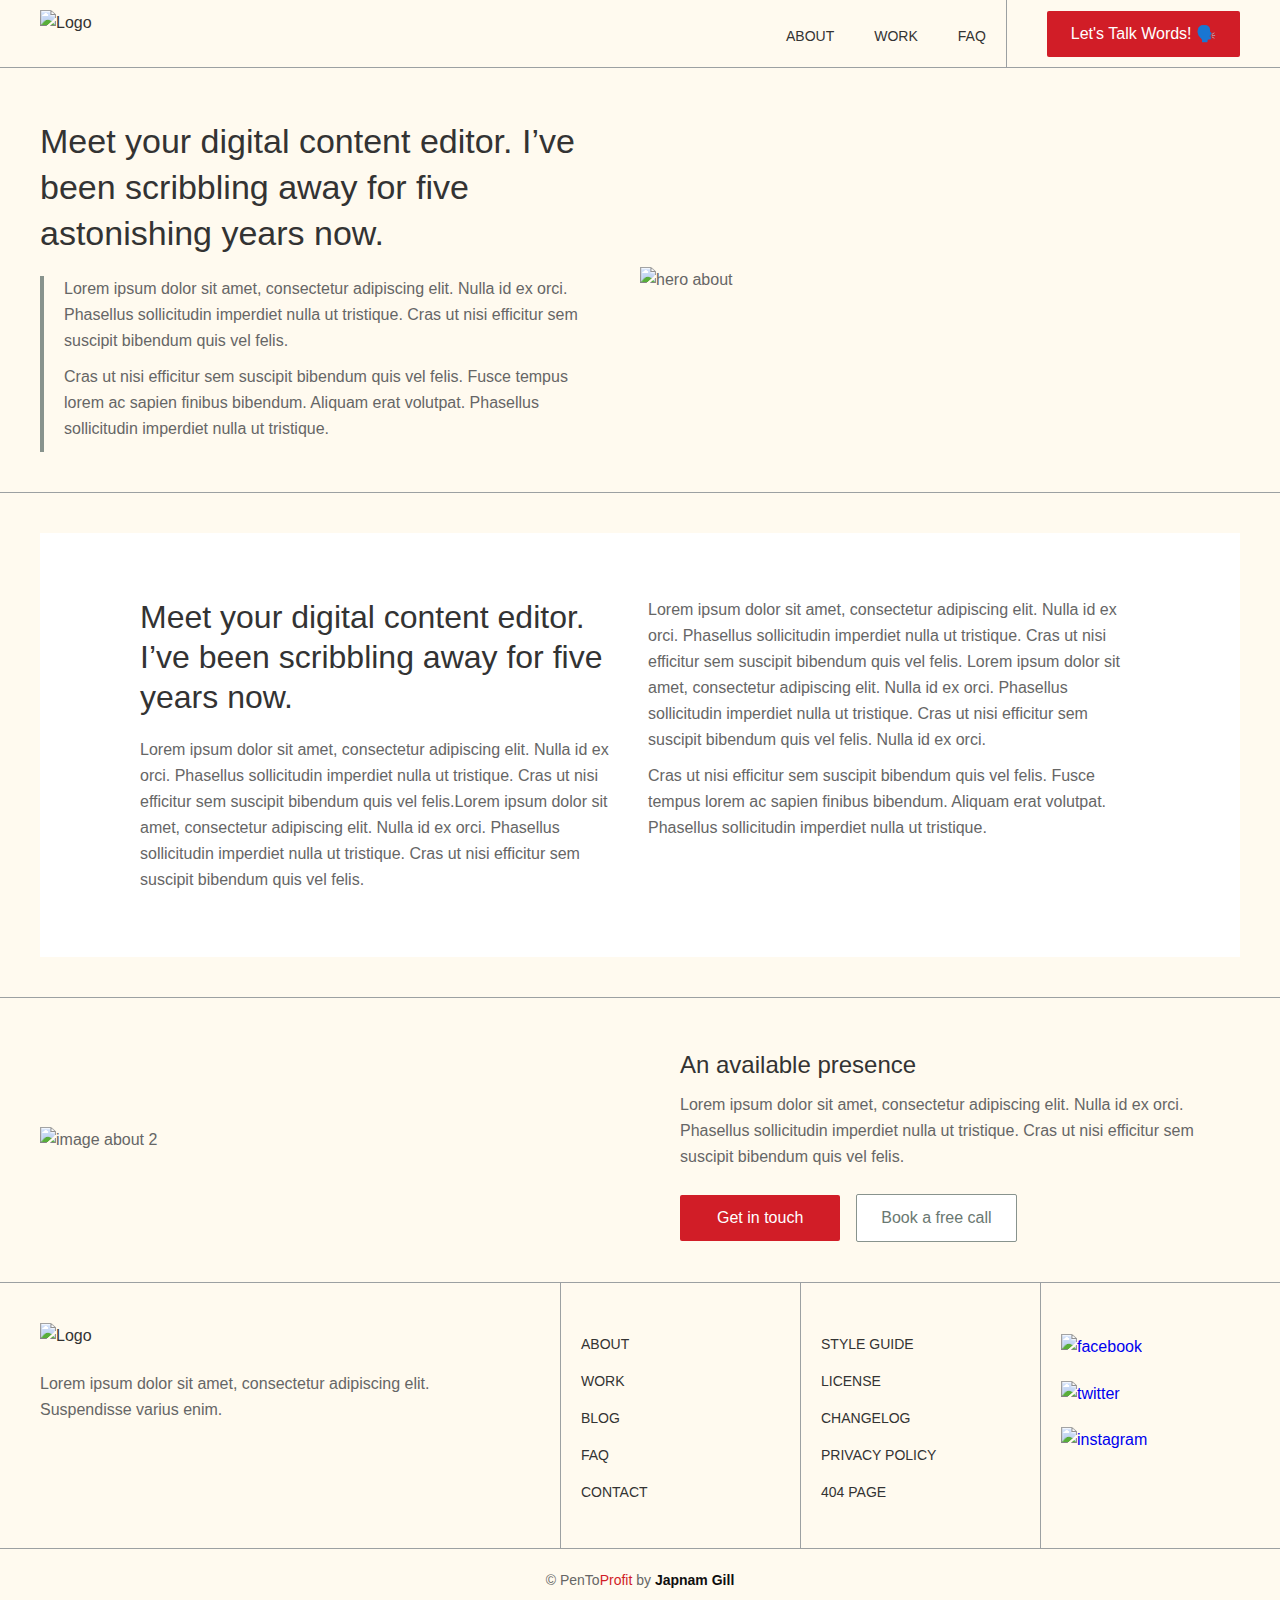
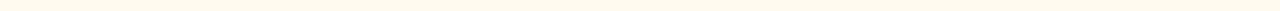
==== pages/about.html @ 0784ed6b "cta" ====
<!DOCTYPE html>
<!-- This site was created in Webflow. https://www.webflow.com -->
<!-- Last Published: Sat Oct 22 2022 12:47:03 GMT+0000 (Coordinated Universal Time) -->
<html data-wf-domain="copyneat.webflow.io" data-wf-page="61f6b0c04c13234adce31ccb" data-wf-site="61f105b7d06b2cb63b390e01">

<head>
    <meta charset="utf-8" />
    <title>🖊️About</title>
    <meta content="About" property="og:title" />
    <meta content="About" property="twitter:title" />
    <meta content="width=device-width, initial-scale=1" name="viewport" />
    <meta content="Webflow" name="generator" />
    <link href="/assets/cssjs/css/style.css"  rel="stylesheet" type="text/css" />
    <script src="https://ajax.googleapis.com/ajax/libs/webfont/1.6.26/webfont.js" type="text/javascript"></script>
    <script type="text/javascript">
        WebFont.load({
            google: {
                families: ["Libre Baskerville:regular,700", "Space Mono:regular", "Nunito Sans:regular,600,700"]
            }
        });
    </script>
    <!--[if lt IE 9]><script src="https://cdnjs.cloudflare.com/ajax/libs/html5shiv/3.7.3/html5shiv.min.js" type="text/javascript"></script><![endif]-->
    <script type="text/javascript">
        ! function(o, c) {
            var n = c.documentElement,
                t = " w-mod-";
            n.className += t + "js", ("ontouchstart" in o || o.DocumentTouch && c instanceof DocumentTouch) && (n.className += t + "touch")
        }(window, document);
    </script>
    <link href="https://assets.website-files.com/61f105b7d06b2cb63b390e01/61fffc5712e2f87d961be3e1_favicon-32x32.svg" rel="shortcut icon" type="image/x-icon" />
    <link href="https://assets.website-files.com/61f105b7d06b2cb63b390e01/61fffc5b6f0dd4327679f54b_webclip-256x256.svg" rel="apple-touch-icon" />
</head>

<body>
    <div data-w-id="915dda05-bf85-3ad6-b8d3-3dc14e4e6b51" data-animation="default" data-collapse="medium" data-duration="400" data-easing="ease" data-easing2="ease" role="banner" class="navigation w-nav">
        <div class="navbar-container"><a href="../index.html" aria-current="page" class="brand w-nav-brand w--current"><img src="https://assets.website-files.com/61f105b7d06b2cb63b390e01/61f6b78303fa1518d9d7db63_Logo.svg" loading="lazy" alt="Logo" class="logo"/></a>
            <nav role="navigation" class="nav-menu w-nav-menu">
                <a href="./about.html" class="link-button w-inline-block">
                    <div class="nav-link bottom-margin">about</div>
                    <div class="underline"></div>
                </a>
                <a href="./work.html" class="link-button w-inline-block">
                    <div class="nav-link bottom-margin">work</div>
                    <div class="underline"></div>
                </a>
                <!-- <a href="/blog" class="link-button w-inline-block">
                    <div class="nav-link bottom-margin">blog</div>
                    <div class="underline"></div>
                </a> -->
                <a href="./faq.html" class="link-button w-inline-block">
                    <div class="nav-link bottom-margin">faq</div>
                    <div class="underline"></div>
                </a>
                <div class="vertical-line"></div><a href="./contact.html" class="primary-button left-margin w-button">Let's Talk Words! 🗣️</a></nav>
            <div class="menu-button w-nav-button">
                <div class="burger-icon">
                    <div class="top-burger-line"></div>
                    <div class="middle-burger-line"></div>
                    <div class="bottom-burger-line"></div>
                </div>
            </div>
        </div>
    </div>
    <div class="section small wf-section">
        <div class="container">
            <div class="horizontal-container">
                <div class="small-container">
                    <h2 class="h2 bottom-margin">Meet your digital content editor. I’ve been scribbling away for five astonishing years now.</h2>
                    <div class="subtitle-container">
                        <p>Lorem ipsum dolor sit amet, consectetur adipiscing elit. Nulla id ex orci. Phasellus sollicitudin imperdiet nulla ut tristique. Cras ut nisi efficitur sem suscipit bibendum quis vel felis.<br/></p>
                        <p>Cras ut nisi efficitur sem suscipit bibendum quis vel felis. Fusce tempus lorem ac sapien finibus bibendum. Aliquam erat volutpat. Phasellus sollicitudin imperdiet nulla ut tristique.</p>
                    </div>
                </div>
                <div class="image-container left-margin"><img src="https://assets.website-files.com/61f105b7d06b2cb63b390e01/61fea21274017edb3718b2eb_about-pic1.jpg" loading="lazy" srcset="https://assets.website-files.com/61f105b7d06b2cb63b390e01/61fea21274017edb3718b2eb_about-pic1-p-500.jpeg 500w, https://assets.website-files.com/61f105b7d06b2cb63b390e01/61fea21274017edb3718b2eb_about-pic1-p-800.jpeg 800w, https://assets.website-files.com/61f105b7d06b2cb63b390e01/61fea21274017edb3718b2eb_about-pic1.jpg 1000w"
                        sizes="(max-width: 767px) 92vw, (max-width: 991px) 46vw, (max-width: 1919px) 44vw, 760px" alt="hero about" class="image" /></div>
            </div>
        </div>
    </div>
    <div class="section small-padding wf-section">
        <div class="container white">
            <div class="rich-text two-col w-richtext">
                <h2>Meet your digital content editor. I’ve been scribbling away for five years now.</h2>
                <p>Lorem ipsum dolor sit amet, consectetur adipiscing elit. Nulla id ex orci. Phasellus sollicitudin imperdiet nulla ut tristique. Cras ut nisi efficitur sem suscipit bibendum quis vel felis.Lorem ipsum dolor sit amet, consectetur adipiscing
                    elit. Nulla id ex orci. Phasellus sollicitudin imperdiet nulla ut tristique. Cras ut nisi efficitur sem suscipit bibendum quis vel felis.</p>
                <p>Lorem ipsum dolor sit amet, consectetur adipiscing elit. Nulla id ex orci. Phasellus sollicitudin imperdiet nulla ut tristique. Cras ut nisi efficitur sem suscipit bibendum quis vel felis. Lorem ipsum dolor sit amet, consectetur adipiscing
                    elit. Nulla id ex orci. Phasellus sollicitudin imperdiet nulla ut tristique. Cras ut nisi efficitur sem suscipit bibendum quis vel felis. Nulla id ex orci.</p>
                <p>Cras ut nisi efficitur sem suscipit bibendum quis vel felis. Fusce tempus lorem ac sapien finibus bibendum. Aliquam erat volutpat. Phasellus sollicitudin imperdiet nulla ut tristique.</p>
            </div>
        </div>
    </div>
    <div class="section small-padding wf-section">
        <div class="container">
            <div class="horizontal-container">
                <div class="image-container"><img src="https://assets.website-files.com/61f105b7d06b2cb63b390e01/61feaff4dc7f9f19072e8174_contact-pic.jpg" loading="lazy" srcset="https://assets.website-files.com/61f105b7d06b2cb63b390e01/61feaff4dc7f9f19072e8174_contact-pic-p-500.jpeg 500w, https://assets.website-files.com/61f105b7d06b2cb63b390e01/61feaff4dc7f9f19072e8174_contact-pic-p-800.jpeg 800w, https://assets.website-files.com/61f105b7d06b2cb63b390e01/61feaff4dc7f9f19072e8174_contact-pic.jpg 1000w"
                        sizes="(max-width: 767px) 92vw, (max-width: 991px) 46vw, (max-width: 1919px) 44vw, 760px" alt="image about 2" class="image" /></div>
                <div class="small-container">
                    <h3 class="h3">An available presence</h3>
                    <p>Lorem ipsum dolor sit amet, consectetur adipiscing elit. Nulla id ex orci. Phasellus sollicitudin imperdiet nulla ut tristique. Cras ut nisi efficitur sem suscipit bibendum quis vel felis.</p>
                    <div class="buttons-container top-margin"><a href="/contact" class="primary-button w-button">Get in touch</a><a href="#" class="outline-button w-button">Book a free call</a></div>
                </div>
            </div>
        </div>
    </div>
    <div class="section footer wf-section">
        <div class="container footer">
            <div class="top-footer">
                <div id="w-node-_2294a779-aaa0-0e88-0d0a-f52ce538b9c3-e538b9c0" class="brand-container"><a href="/" class="brand w-nav-brand"><img src="https://assets.website-files.com/61f105b7d06b2cb63b390e01/61f6b78303fa1518d9d7db63_Logo.svg" loading="lazy" alt="Logo" class="logo"/></a>
                    <p>Lorem ipsum dolor sit amet, consectetur adipiscing elit. Suspendisse varius enim.</p>
                </div>
                <div class="links-footer">
                    <a href="/about" aria-current="page" class="link-button w-inline-block w--current">
                        <div class="nav-link bottom-margin">about</div>
                        <div class="underline"></div>
                    </a>
                    <a href="/work" class="link-button w-inline-block">
                        <div class="nav-link bottom-margin">work</div>
                        <div class="underline"></div>
                    </a>
                    <a href="/blog" class="link-button w-inline-block">
                        <div class="nav-link bottom-margin">blog</div>
                        <div class="underline"></div>
                    </a>
                    <a href="/faq" class="link-button w-inline-block">
                        <div class="nav-link bottom-margin">faq</div>
                        <div class="underline"></div>
                    </a>
                    <a href="/contact" class="link-button w-inline-block">
                        <div class="nav-link bottom-margin">contact</div>
                        <div class="underline"></div>
                    </a>
                </div>
                <div class="links-footer">
                    <a href="/information/style-guide" class="link-button w-inline-block">
                        <div class="nav-link bottom-margin">style guide</div>
                        <div class="underline"></div>
                    </a>
                    <a href="/information/license" class="link-button w-inline-block">
                        <div class="nav-link bottom-margin">license</div>
                        <div class="underline"></div>
                    </a>
                    <a href="/information/changelog" class="link-button w-inline-block">
                        <div class="nav-link bottom-margin">changelog</div>
                        <div class="underline"></div>
                    </a>
                    <a href="/privacy-policy" class="link-button w-inline-block">
                        <div class="nav-link bottom-margin">privacy policy</div>
                        <div class="underline"></div>
                    </a>
                    <a href="/404" class="link-button w-inline-block">
                        <div class="nav-link bottom-margin">404 page</div>
                        <div class="underline"></div>
                    </a>
                </div>
                <div class="links-footer"><a href="#" class="social-link w-inline-block"><img src="https://assets.website-files.com/61f105b7d06b2cb63b390e01/61f6ddfa2e3dc2698e9bd99d_Facebook.svg" loading="lazy" alt="facebook"/></a><a href="#" class="social-link w-inline-block"><img src="https://assets.website-files.com/61f105b7d06b2cb63b390e01/61f6ddfb49843bb59bbbe1c9_Twitter.svg" loading="lazy" alt="twitter"/></a>
                    <a
                        href="#" class="social-link w-inline-block"><img src="https://assets.website-files.com/61f105b7d06b2cb63b390e01/61f6ddfba6a757e6096b4fc6_Instagram.svg" loading="lazy" alt="instagram" /></a>
                </div>
            </div>
        </div>
        <div class="horizontal-line"></div>
        <div class="container">
            <div class="bottom-footer">
                <p class="small-paragraph">© PenTo<span class="red">Profit</span> by <a href="" class="link-footer">Japnam Gill</a></p>
            </div>
        </div>
    </div>
    <script src="https://d3e54v103j8qbb.cloudfront.net/js/jquery-3.5.1.min.dc5e7f18c8.js?site=61f105b7d06b2cb63b390e01" type="text/javascript" integrity="sha256-9/aliU8dGd2tb6OSsuzixeV4y/faTqgFtohetphbbj0=" crossorigin="anonymous"></script>
    <script src="https://assets.website-files.com/61f105b7d06b2cb63b390e01/js/webflow.424122144.js" type="text/javascript"></script>
    <!--[if lte IE 9]><script src="//cdnjs.cloudflare.com/ajax/libs/placeholders/3.0.2/placeholders.min.js"></script><![endif]-->
</body>

</html>
---- assets/cssjs/css/style.css ----
html {
  font-family: sans-serif;
  -ms-text-size-adjust: 100%;
  -webkit-text-size-adjust: 100%;
}

body {
  margin: 0;
}

article,
aside,
details,
figcaption,
figure,
footer,
header,
hgroup,
main,
menu,
nav,
section,
summary {
  display: block;
}

audio,
canvas,
progress,
video {
  display: inline-block;
  vertical-align: baseline;
}

audio:not([controls]) {
  display: none;
  height: 0;
}

[hidden],
template {
  display: none;
}

a {
  background-color: transparent;
}

a:active,
a:hover {
  outline: 0;
}

abbr[title] {
  border-bottom: 1px dotted;
}

b,
strong {
  font-weight: bold;
}

dfn {
  font-style: italic;
}

h1 {
  font-size: 2em;
  margin: 0.67em 0;
}

mark {
  background: #ff0;
  color: #000;
}

small {
  font-size: 80%;
}

sub,
sup {
  font-size: 75%;
  line-height: 0;
  position: relative;
  vertical-align: baseline;
}

sup {
  top: -0.5em;
}

sub {
  bottom: -0.25em;
}

img {
  border: 0;
}

svg:not(:root) {
  overflow: hidden;
}

figure {
  margin: 1em 40px;
}

hr {
  box-sizing: content-box;
  height: 0;
}

pre {
  overflow: auto;
}

code,
kbd,
pre,
samp {
  font-family: monospace, monospace;
  font-size: 1em;
}

button,
input,
optgroup,
select,
textarea {
  color: inherit;
  font: inherit;
  margin: 0;
}

button {
  overflow: visible;
}

button,
select {
  text-transform: none;
}

button,
html input[type="button"],
input[type="reset"] {
  -webkit-appearance: button;
  cursor: pointer;
}

button[disabled],
html input[disabled] {
  cursor: default;
}

button::-moz-focus-inner,
input::-moz-focus-inner {
  border: 0;
  padding: 0;
}

input {
  line-height: normal;
}

input[type="checkbox"],
input[type="radio"] {
  box-sizing: border-box;
  padding: 0;
}

input[type="number"]::-webkit-inner-spin-button,
input[type="number"]::-webkit-outer-spin-button {
  height: auto;
}

input[type="search"] {
  -webkit-appearance: none;
}

input[type="search"]::-webkit-search-cancel-button,
input[type="search"]::-webkit-search-decoration {
  -webkit-appearance: none;
}

fieldset {
  border: 1px solid #c0c0c0;
  margin: 0 2px;
  padding: 0.35em 0.625em 0.75em;
}

legend {
  border: 0;
  padding: 0;
}

textarea {
  overflow: auto;
}

optgroup {
  font-weight: bold;
}

table {
  border-collapse: collapse;
  border-spacing: 0;
}

td,
th {
  padding: 0;
}

/* ==========================================================================
   Start of base Webflow CSS - If you're looking for some ultra-clean CSS, skip the boilerplate and see the unminified code below.
   ========================================================================== */

@font-face {
  font-family: "webflow-icons";
  src: url("[data-uri]")
    format("truetype");
  font-weight: normal;
  font-style: normal;
}

[class^="w-icon-"],
[class*=" w-icon-"] {
  font-family: "webflow-icons" !important;
  speak: none;
  font-style: normal;
  font-weight: normal;
  font-variant: normal;
  text-transform: none;
  line-height: 1;
  -webkit-font-smoothing: antialiased;
  -moz-osx-font-smoothing: grayscale;
}

.w-icon-slider-right:before {
  content: "\e600";
}

.w-icon-slider-left:before {
  content: "\e601";
}

.w-icon-nav-menu:before {
  content: "\e602";
}

.w-icon-arrow-down:before,
.w-icon-dropdown-toggle:before {
  content: "\e603";
}

.w-icon-file-upload-remove:before {
  content: "\e900";
}

.w-icon-file-upload-icon:before {
  content: "\e903";
}

* {
  -webkit-box-sizing: border-box;
  -moz-box-sizing: border-box;
  box-sizing: border-box;
}

html {
  height: 100%;
}

body {
  margin: 0;
  min-height: 100%;
  background-color: #fff;
  font-family: Arial, sans-serif;
  font-size: 14px;
  line-height: 20px;
  color: #333;
}

img {
  max-width: 100%;
  vertical-align: middle;
  display: inline-block;
}

html.w-mod-touch * {
  background-attachment: scroll !important;
}

.w-block {
  display: block;
}

.w-inline-block {
  max-width: 100%;
  display: inline-block;
}

.w-clearfix:before,
.w-clearfix:after {
  content: " ";
  display: table;
  grid-column-start: 1;
  grid-row-start: 1;
  grid-column-end: 2;
  grid-row-end: 2;
}

.w-clearfix:after {
  clear: both;
}

.w-hidden {
  display: none;
}

.w-button {
  display: inline-block;
  padding: 9px 15px;
  background-color: #000000;
  color: white;
  border: 0;
  line-height: inherit;
  text-decoration: none;
  cursor: pointer;
  border-radius: 0;
}

input.w-button {
  -webkit-appearance: button;
}

html[data-w-dynpage] [data-w-cloak] {
  color: transparent !important;
}
.red {
  color: #d11d27;
}
.w-webflow-badge,
.w-webflow-badge * {
  position: static;
  left: auto;
  top: auto;
  right: auto;
  bottom: auto;
  z-index: auto;
  display: block;
  visibility: visible;
  overflow: visible;
  overflow-x: visible;
  overflow-y: visible;
  box-sizing: border-box;
  width: auto;
  height: auto;
  max-height: none;
  max-width: none;
  min-height: 0;
  min-width: 0;
  margin: 0;
  padding: 0;
  float: none;
  clear: none;
  border: 0 none transparent;
  border-radius: 0;
  background: none;
  background-image: none;
  background-position: 0% 0%;
  background-size: auto auto;
  background-repeat: repeat;
  background-origin: padding-box;
  background-clip: border-box;
  background-attachment: scroll;
  background-color: transparent;
  box-shadow: none;
  opacity: 1;
  transform: none;
  transition: none;
  direction: ltr;
  font-family: inherit;
  font-weight: inherit;
  color: inherit;
  font-size: inherit;
  line-height: inherit;
  font-style: inherit;
  font-variant: inherit;
  text-align: inherit;
  letter-spacing: inherit;
  text-decoration: inherit;
  text-indent: 0;
  text-transform: inherit;
  list-style-type: disc;
  text-shadow: none;
  font-smoothing: auto;
  vertical-align: baseline;
  cursor: inherit;
  white-space: inherit;
  word-break: normal;
  word-spacing: normal;
  word-wrap: normal;
}

.w-webflow-badge {
  position: fixed !important;
  display: inline-block !important;
  visibility: visible !important;
  z-index: 2147483647 !important;
  top: auto !important;
  right: 12px !important;
  bottom: 12px !important;
  left: auto !important;
  color: #aaadb0 !important;
  background-color: #fff !important;
  border-radius: 3px !important;
  padding: 6px 8px 6px 6px !important;
  font-size: 12px !important;
  opacity: 1 !important;
  line-height: 14px !important;
  text-decoration: none !important;
  transform: none !important;
  margin: 0 !important;
  width: auto !important;
  height: auto !important;
  overflow: visible !important;
  white-space: nowrap;
  box-shadow: 0 0 0 1px rgba(0, 0, 0, 0.1), 0 1px 3px rgba(0, 0, 0, 0.1);
  cursor: pointer;
}

.w-webflow-badge > img {
  display: inline-block !important;
  visibility: visible !important;
  opacity: 1 !important;
  vertical-align: middle !important;
}

h1,
h2,
h3,
h4,
h5,
h6 {
  font-weight: bold;
  margin-bottom: 10px;
}

h1 {
  font-size: 38px;
  line-height: 44px;
  margin-top: 20px;
}

h2 {
  font-size: 32px;
  line-height: 36px;
  margin-top: 20px;
}

h3 {
  font-size: 24px;
  line-height: 30px;
  margin-top: 20px;
}

h4 {
  font-size: 18px;
  line-height: 24px;
  margin-top: 10px;
}

h5 {
  font-size: 14px;
  line-height: 20px;
  margin-top: 10px;
}

h6 {
  font-size: 12px;
  line-height: 18px;
  margin-top: 10px;
}

p {
  margin-top: 0;
  margin-bottom: 10px;
}

blockquote {
  margin: 0 0 10px 0;
  padding: 10px 20px;
  border-left: 5px solid #e2e2e2;
  font-size: 18px;
  line-height: 22px;
}

figure {
  margin: 0;
  margin-bottom: 10px;
}

figcaption {
  margin-top: 5px;
  text-align: center;
}

ul,
ol {
  margin-top: 0px;
  margin-bottom: 10px;
  padding-left: 40px;
}

.w-list-unstyled {
  padding-left: 0;
  list-style: none;
}

.w-embed:before,
.w-embed:after {
  content: " ";
  display: table;
  grid-column-start: 1;
  grid-row-start: 1;
  grid-column-end: 2;
  grid-row-end: 2;
}

.w-embed:after {
  clear: both;
}

.w-video {
  width: 100%;
  position: relative;
  padding: 0;
}

.w-video iframe,
.w-video object,
.w-video embed {
  position: absolute;
  top: 0;
  left: 0;
  width: 100%;
  height: 100%;
  border: none;
}

fieldset {
  padding: 0;
  margin: 0;
  border: 0;
}

button,
[type="button"],
[type="reset"] {
  border: 0;
  cursor: pointer;
  -webkit-appearance: button;
}

.w-form {
  margin: 0 0 15px;
}

.w-form-done {
  display: none;
  padding: 20px;
  text-align: center;
  background-color: #dddddd;
}

.w-form-fail {
  display: none;
  margin-top: 10px;
  padding: 10px;
  background-color: #ffdede;
}

label {
  display: block;
  margin-bottom: 5px;
  font-weight: bold;
}

.w-input,
.w-select {
  display: block;
  width: 100%;
  height: 38px;
  padding: 8px 12px;
  margin-bottom: 10px;
  font-size: 14px;
  line-height: 1.42857143;
  color: #333333;
  vertical-align: middle;
  background-color: #ffffff;
  border: 1px solid #cccccc;
}

.w-input:-moz-placeholder,
.w-select:-moz-placeholder {
  color: #999;
}

.w-input::-moz-placeholder,
.w-select::-moz-placeholder {
  color: #999;
  opacity: 1;
}

.w-input:-ms-input-placeholder,
.w-select:-ms-input-placeholder {
  color: #999;
}

.w-input::-webkit-input-placeholder,
.w-select::-webkit-input-placeholder {
  color: #999;
}

.w-input:focus,
.w-select:focus {
  border-color: #3898ec;
  outline: 0;
}

.w-input[disabled],
.w-select[disabled],
.w-input[readonly],
.w-select[readonly],
fieldset[disabled] .w-input,
fieldset[disabled] .w-select {
  cursor: not-allowed;
}

.w-input[disabled]:not(.w-input-disabled),
.w-select[disabled]:not(.w-input-disabled),
.w-input[readonly],
.w-select[readonly],
fieldset[disabled]:not(.w-input-disabled) .w-input,
fieldset[disabled]:not(.w-input-disabled) .w-select {
  background-color: #eeeeee;
}

textarea.w-input,
textarea.w-select {
  height: auto;
}

.w-select {
  background-color: #f3f3f3;
}

.w-select[multiple] {
  height: auto;
}

.w-form-label {
  display: inline-block;
  cursor: pointer;
  font-weight: normal;
  margin-bottom: 0px;
}

.w-radio {
  display: block;
  margin-bottom: 5px;
  padding-left: 20px;
}

.w-radio:before,
.w-radio:after {
  content: " ";
  display: table;
  grid-column-start: 1;
  grid-row-start: 1;
  grid-column-end: 2;
  grid-row-end: 2;
}

.w-radio:after {
  clear: both;
}

.w-radio-input {
  margin: 4px 0 0;
  margin-top: 1px \9;
  line-height: normal;
  float: left;
  margin-left: -20px;
}

.w-radio-input {
  margin-top: 3px;
}

.w-file-upload {
  display: block;
  margin-bottom: 10px;
}

.w-file-upload-input {
  width: 0.1px;
  height: 0.1px;
  opacity: 0;
  overflow: hidden;
  position: absolute;
  z-index: -100;
}

.w-file-upload-default,
.w-file-upload-uploading,
.w-file-upload-success {
  display: inline-block;
  color: #333333;
}

.w-file-upload-error {
  display: block;
  margin-top: 10px;
}

.w-file-upload-default.w-hidden,
.w-file-upload-uploading.w-hidden,
.w-file-upload-error.w-hidden,
.w-file-upload-success.w-hidden {
  display: none;
}

.w-file-upload-uploading-btn {
  display: flex;
  font-size: 14px;
  font-weight: normal;
  cursor: pointer;
  margin: 0;
  padding: 8px 12px;
  border: 1px solid #cccccc;
  background-color: #fafafa;
}

.w-file-upload-file {
  display: flex;
  flex-grow: 1;
  justify-content: space-between;
  margin: 0;
  padding: 8px 9px 8px 11px;
  border: 1px solid #cccccc;
  background-color: #fafafa;
}

.w-file-upload-file-name {
  font-size: 14px;
  font-weight: normal;
  display: block;
}

.w-file-remove-link {
  margin-top: 3px;
  margin-left: 10px;
  width: auto;
  height: auto;
  padding: 3px;
  display: block;
  cursor: pointer;
}

.w-icon-file-upload-remove {
  margin: auto;
  font-size: 10px;
}

.w-file-upload-error-msg {
  display: inline-block;
  color: #ea384c;
  padding: 2px 0;
}

.w-file-upload-info {
  display: inline-block;
  line-height: 38px;
  padding: 0 12px;
}

.w-file-upload-label {
  display: inline-block;
  font-size: 14px;
  font-weight: normal;
  cursor: pointer;
  margin: 0;
  padding: 8px 12px;
  border: 1px solid #cccccc;
  background-color: #fafafa;
}

.w-icon-file-upload-icon,
.w-icon-file-upload-uploading {
  display: inline-block;
  margin-right: 8px;
  width: 20px;
}

.w-icon-file-upload-uploading {
  height: 20px;
}

.w-container {
  margin-left: auto;
  margin-right: auto;
  max-width: 940px;
}

.w-container:before,
.w-container:after {
  content: " ";
  display: table;
  grid-column-start: 1;
  grid-row-start: 1;
  grid-column-end: 2;
  grid-row-end: 2;
}

.w-container:after {
  clear: both;
}

.w-container .w-row {
  margin-left: -10px;
  margin-right: -10px;
}

.w-row:before,
.w-row:after {
  content: " ";
  display: table;
  grid-column-start: 1;
  grid-row-start: 1;
  grid-column-end: 2;
  grid-row-end: 2;
}

.w-row:after {
  clear: both;
}

.w-row .w-row {
  margin-left: 0;
  margin-right: 0;
}

.w-col {
  position: relative;
  float: left;
  width: 100%;
  min-height: 1px;
  padding-left: 10px;
  padding-right: 10px;
}

.w-col .w-col {
  padding-left: 0;
  padding-right: 0;
}

.w-col-1 {
  width: 8.33333333%;
}

.w-col-2 {
  width: 16.66666667%;
}

.w-col-3 {
  width: 25%;
}

.w-col-4 {
  width: 33.33333333%;
}

.w-col-5 {
  width: 41.66666667%;
}

.w-col-6 {
  width: 50%;
}

.w-col-7 {
  width: 58.33333333%;
}

.w-col-8 {
  width: 66.66666667%;
}

.w-col-9 {
  width: 75%;
}

.w-col-10 {
  width: 83.33333333%;
}

.w-col-11 {
  width: 91.66666667%;
}

.w-col-12 {
  width: 100%;
}

.w-hidden-main {
  display: none !important;
}

@media screen and (max-width: 991px) {
  .w-container {
    max-width: 728px;
  }
  .w-hidden-main {
    display: inherit !important;
  }
  .w-hidden-medium {
    display: none !important;
  }
  .w-col-medium-1 {
    width: 8.33333333%;
  }
  .w-col-medium-2 {
    width: 16.66666667%;
  }
  .w-col-medium-3 {
    width: 25%;
  }
  .w-col-medium-4 {
    width: 33.33333333%;
  }
  .w-col-medium-5 {
    width: 41.66666667%;
  }
  .w-col-medium-6 {
    width: 50%;
  }
  .w-col-medium-7 {
    width: 58.33333333%;
  }
  .w-col-medium-8 {
    width: 66.66666667%;
  }
  .w-col-medium-9 {
    width: 75%;
  }
  .w-col-medium-10 {
    width: 83.33333333%;
  }
  .w-col-medium-11 {
    width: 91.66666667%;
  }
  .w-col-medium-12 {
    width: 100%;
  }
  .w-col-stack {
    width: 100%;
    left: auto;
    right: auto;
  }
}

@media screen and (max-width: 767px) {
  .w-hidden-main {
    display: inherit !important;
  }
  .w-hidden-medium {
    display: inherit !important;
  }
  .w-hidden-small {
    display: none !important;
  }
  .w-row,
  .w-container .w-row {
    margin-left: 0;
    margin-right: 0;
  }
  .w-col {
    width: 100%;
    left: auto;
    right: auto;
  }
  .w-col-small-1 {
    width: 8.33333333%;
  }
  .w-col-small-2 {
    width: 16.66666667%;
  }
  .w-col-small-3 {
    width: 25%;
  }
  .w-col-small-4 {
    width: 33.33333333%;
  }
  .w-col-small-5 {
    width: 41.66666667%;
  }
  .w-col-small-6 {
    width: 50%;
  }
  .w-col-small-7 {
    width: 58.33333333%;
  }
  .w-col-small-8 {
    width: 66.66666667%;
  }
  .w-col-small-9 {
    width: 75%;
  }
  .w-col-small-10 {
    width: 83.33333333%;
  }
  .w-col-small-11 {
    width: 91.66666667%;
  }
  .w-col-small-12 {
    width: 100%;
  }
}

@media screen and (max-width: 479px) {
  .w-container {
    max-width: none;
  }
  .w-hidden-main {
    display: inherit !important;
  }
  .w-hidden-medium {
    display: inherit !important;
  }
  .w-hidden-small {
    display: inherit !important;
  }
  .w-hidden-tiny {
    display: none !important;
  }
  .w-col {
    width: 100%;
  }
  .w-col-tiny-1 {
    width: 8.33333333%;
  }
  .w-col-tiny-2 {
    width: 16.66666667%;
  }
  .w-col-tiny-3 {
    width: 25%;
  }
  .w-col-tiny-4 {
    width: 33.33333333%;
  }
  .w-col-tiny-5 {
    width: 41.66666667%;
  }
  .w-col-tiny-6 {
    width: 50%;
  }
  .w-col-tiny-7 {
    width: 58.33333333%;
  }
  .w-col-tiny-8 {
    width: 66.66666667%;
  }
  .w-col-tiny-9 {
    width: 75%;
  }
  .w-col-tiny-10 {
    width: 83.33333333%;
  }
  .w-col-tiny-11 {
    width: 91.66666667%;
  }
  .w-col-tiny-12 {
    width: 100%;
  }
}

.w-widget {
  position: relative;
}

.w-widget-map {
  width: 100%;
  height: 400px;
}

.w-widget-map label {
  width: auto;
  display: inline;
}

.w-widget-map img {
  max-width: inherit;
}

.w-widget-map .gm-style-iw {
  text-align: center;
}

.w-widget-map .gm-style-iw > button {
  display: none !important;
}

.w-widget-twitter {
  overflow: hidden;
}

.w-widget-twitter-count-shim {
  display: inline-block;
  vertical-align: top;
  position: relative;
  width: 28px;
  height: 20px;
  text-align: center;
  background: white;
  border: #758696 solid 1px;
  border-radius: 3px;
}

.w-widget-twitter-count-shim * {
  pointer-events: none;
  -webkit-user-select: none;
  -moz-user-select: none;
  -ms-user-select: none;
  user-select: none;
}

.w-widget-twitter-count-shim .w-widget-twitter-count-inner {
  position: relative;
  font-size: 15px;
  line-height: 12px;
  text-align: center;
  color: #999;
  font-family: serif;
}

.w-widget-twitter-count-shim .w-widget-twitter-count-clear {
  position: relative;
  display: block;
}

.w-widget-twitter-count-shim.w--large {
  width: 36px;
  height: 28px;
}

.w-widget-twitter-count-shim.w--large .w-widget-twitter-count-inner {
  font-size: 18px;
  line-height: 18px;
}

.w-widget-twitter-count-shim:not(.w--vertical) {
  margin-left: 5px;
  margin-right: 8px;
}

.w-widget-twitter-count-shim:not(.w--vertical).w--large {
  margin-left: 6px;
}

.w-widget-twitter-count-shim:not(.w--vertical):before,
.w-widget-twitter-count-shim:not(.w--vertical):after {
  top: 50%;
  left: 0;
  border: solid transparent;
  content: " ";
  height: 0;
  width: 0;
  position: absolute;
  pointer-events: none;
}

.w-widget-twitter-count-shim:not(.w--vertical):before {
  border-color: rgba(117, 134, 150, 0);
  border-right-color: #5d6c7b;
  border-width: 4px;
  margin-left: -9px;
  margin-top: -4px;
}

.w-widget-twitter-count-shim:not(.w--vertical).w--large:before {
  border-width: 5px;
  margin-left: -10px;
  margin-top: -5px;
}

.w-widget-twitter-count-shim:not(.w--vertical):after {
  border-color: rgba(255, 255, 255, 0);
  border-right-color: white;
  border-width: 4px;
  margin-left: -8px;
  margin-top: -4px;
}

.w-widget-twitter-count-shim:not(.w--vertical).w--large:after {
  border-width: 5px;
  margin-left: -9px;
  margin-top: -5px;
}

.w-widget-twitter-count-shim.w--vertical {
  width: 61px;
  height: 33px;
  margin-bottom: 8px;
}

.w-widget-twitter-count-shim.w--vertical:before,
.w-widget-twitter-count-shim.w--vertical:after {
  top: 100%;
  left: 50%;
  border: solid transparent;
  content: " ";
  height: 0;
  width: 0;
  position: absolute;
  pointer-events: none;
}

.w-widget-twitter-count-shim.w--vertical:before {
  border-color: rgba(117, 134, 150, 0);
  border-top-color: #5d6c7b;
  border-width: 5px;
  margin-left: -5px;
}

.w-widget-twitter-count-shim.w--vertical:after {
  border-color: rgba(255, 255, 255, 0);
  border-top-color: white;
  border-width: 4px;
  margin-left: -4px;
}

.w-widget-twitter-count-shim.w--vertical .w-widget-twitter-count-inner {
  font-size: 18px;
  line-height: 22px;
}

.w-widget-twitter-count-shim.w--vertical.w--large {
  width: 76px;
}

.w-background-video {
  position: relative;
  overflow: hidden;
  height: 500px;
  color: white;
}

.w-background-video > video {
  background-size: cover;
  background-position: 50% 50%;
  position: absolute;
  margin: auto;
  width: 100%;
  height: 100%;
  right: -100%;
  bottom: -100%;
  top: -100%;
  left: -100%;
  object-fit: cover;
  z-index: -100;
}

.w-background-video > video::-webkit-media-controls-start-playback-button {
  display: none !important;
  -webkit-appearance: none;
}

.w-background-video--control {
  position: absolute;
  bottom: 1em;
  right: 1em;
  background-color: transparent;
  padding: 0;
}

.w-background-video--control > [hidden] {
  display: none !important;
}

.w-slider {
  position: relative;
  height: 300px;
  text-align: center;
  background: #dddddd;
  clear: both;
  -webkit-tap-highlight-color: rgba(0, 0, 0, 0);
  tap-highlight-color: rgba(0, 0, 0, 0);
}

.w-slider-mask {
  position: relative;
  display: block;
  overflow: hidden;
  z-index: 1;
  left: 0;
  right: 0;
  height: 100%;
  white-space: nowrap;
}

.w-slide {
  position: relative;
  display: inline-block;
  vertical-align: top;
  width: 100%;
  height: 100%;
  white-space: normal;
  text-align: left;
}

.w-slider-nav {
  position: absolute;
  z-index: 2;
  top: auto;
  right: 0;
  bottom: 0;
  left: 0;
  margin: auto;
  padding-top: 10px;
  height: 40px;
  text-align: center;
  -webkit-tap-highlight-color: rgba(0, 0, 0, 0);
  tap-highlight-color: rgba(0, 0, 0, 0);
}

.w-slider-nav.w-round > div {
  border-radius: 100%;
}

.w-slider-nav.w-num > div {
  width: auto;
  height: auto;
  padding: 0.2em 0.5em;
  font-size: inherit;
  line-height: inherit;
}

.w-slider-nav.w-shadow > div {
  box-shadow: 0 0 3px rgba(51, 51, 51, 0.4);
}

.w-slider-nav-invert {
  color: #fff;
}

.w-slider-nav-invert > div {
  background-color: rgba(34, 34, 34, 0.4);
}

.w-slider-nav-invert > div.w-active {
  background-color: #222;
}

.w-slider-dot {
  position: relative;
  display: inline-block;
  width: 1em;
  height: 1em;
  background-color: rgba(255, 255, 255, 0.4);
  cursor: pointer;
  margin: 0 3px 0.5em;
  transition: background-color 100ms, color 100ms;
}

.w-slider-dot.w-active {
  background-color: #fff;
}

.w-slider-dot:focus {
  outline: none;
  box-shadow: 0 0 0 2px #fff;
}

.w-slider-dot:focus.w-active {
  box-shadow: none;
}

.w-slider-arrow-left,
.w-slider-arrow-right {
  position: absolute;
  width: 80px;
  top: 0;
  right: 0;
  bottom: 0;
  left: 0;
  margin: auto;
  cursor: pointer;
  overflow: hidden;
  color: white;
  font-size: 40px;
  -webkit-tap-highlight-color: rgba(0, 0, 0, 0);
  tap-highlight-color: rgba(0, 0, 0, 0);
  -webkit-user-select: none;
  -moz-user-select: none;
  -ms-user-select: none;
  user-select: none;
}

.w-slider-arrow-left [class^="w-icon-"],
.w-slider-arrow-right [class^="w-icon-"],
.w-slider-arrow-left [class*=" w-icon-"],
.w-slider-arrow-right [class*=" w-icon-"] {
  position: absolute;
}

.w-slider-arrow-left:focus,
.w-slider-arrow-right:focus {
  outline: 0;
}

.w-slider-arrow-left {
  z-index: 3;
  right: auto;
}

.w-slider-arrow-right {
  z-index: 4;
  left: auto;
}

.w-icon-slider-left,
.w-icon-slider-right {
  top: 0;
  right: 0;
  bottom: 0;
  left: 0;
  margin: auto;
  width: 1em;
  height: 1em;
}

.w-slider-aria-label {
  border: 0;
  clip: rect(0 0 0 0);
  height: 1px;
  margin: -1px;
  overflow: hidden;
  padding: 0;
  position: absolute;
  width: 1px;
}

.w-slider-force-show {
  display: block !important;
}

.w-dropdown {
  display: inline-block;
  position: relative;
  text-align: left;
  margin-left: auto;
  margin-right: auto;
  z-index: 900;
}

.w-dropdown-btn,
.w-dropdown-toggle,
.w-dropdown-link {
  position: relative;
  vertical-align: top;
  text-decoration: none;
  color: #222222;
  padding: 20px;
  text-align: left;
  margin-left: auto;
  margin-right: auto;
  white-space: nowrap;
}

.w-dropdown-toggle {
  -webkit-user-select: none;
  -moz-user-select: none;
  -ms-user-select: none;
  user-select: none;
  display: inline-block;
  cursor: pointer;
  padding-right: 40px;
}

.w-dropdown-toggle:focus {
  outline: 0;
}

.w-icon-dropdown-toggle {
  position: absolute;
  top: 0;
  right: 0;
  bottom: 0;
  margin: auto;
  margin-right: 20px;
  width: 1em;
  height: 1em;
}

.w-dropdown-list {
  position: absolute;
  background: #dddddd;
  display: none;
  min-width: 100%;
}

.w-dropdown-list.w--open {
  display: block;
}

.w-dropdown-link {
  padding: 10px 20px;
  display: block;
  color: #222222;
}

.w-dropdown-link.w--current {
  color: #0082f3;
}

.w-dropdown-link:focus {
  outline: 0;
}

@media screen and (max-width: 767px) {
  .w-nav-brand {
    padding-left: 10px;
  }
}

.w-lightbox-backdrop {
  color: #000;
  cursor: auto;
  font-family: serif;
  font-size: medium;
  font-style: normal;
  font-variant: normal;
  font-weight: normal;
  letter-spacing: normal;
  line-height: normal;
  list-style: disc;
  text-align: start;
  text-indent: 0;
  text-shadow: none;
  text-transform: none;
  visibility: visible;
  white-space: normal;
  word-break: normal;
  word-spacing: normal;
  word-wrap: normal;
  position: fixed;
  top: 0;
  right: 0;
  bottom: 0;
  left: 0;
  color: #fff;
  font-family: "Helvetica Neue", Helvetica, Ubuntu, "Segoe UI", Verdana,
    sans-serif;
  font-size: 17px;
  line-height: 1.2;
  font-weight: 300;
  text-align: center;
  background: rgba(0, 0, 0, 0.9);
  z-index: 2000;
  outline: 0;
  opacity: 0;
  -webkit-user-select: none;
  -moz-user-select: none;
  -ms-user-select: none;
  -webkit-tap-highlight-color: transparent;
  -webkit-transform: translate(0, 0);
}

.w-lightbox-backdrop,
.w-lightbox-container {
  height: 100%;
  overflow: auto;
  -webkit-overflow-scrolling: touch;
}

.w-lightbox-content {
  position: relative;
  height: 100vh;
  overflow: hidden;
}

.w-lightbox-view {
  position: absolute;
  width: 100vw;
  height: 100vh;
  opacity: 0;
}

.w-lightbox-view:before {
  content: "";
  height: 100vh;
}

.w-lightbox-group,
.w-lightbox-group .w-lightbox-view,
.w-lightbox-group .w-lightbox-view:before {
  height: 86vh;
}

.w-lightbox-frame,
.w-lightbox-view:before {
  display: inline-block;
  vertical-align: middle;
}

.w-lightbox-figure {
  position: relative;
  margin: 0;
}

.w-lightbox-group .w-lightbox-figure {
  cursor: pointer;
}

.w-lightbox-img {
  width: auto;
  height: auto;
  max-width: none;
}

.w-lightbox-image {
  display: block;
  float: none;
  max-width: 100vw;
  max-height: 100vh;
}

.w-lightbox-group .w-lightbox-image {
  max-height: 86vh;
}

.w-lightbox-caption {
  position: absolute;
  right: 0;
  bottom: 0;
  left: 0;
  padding: 0.5em 1em;
  background: rgba(0, 0, 0, 0.4);
  text-align: left;
  text-overflow: ellipsis;
  white-space: nowrap;
  overflow: hidden;
}

.w-lightbox-embed {
  position: absolute;
  top: 0;
  right: 0;
  bottom: 0;
  left: 0;
  width: 100%;
  height: 100%;
}

.w-lightbox-control {
  position: absolute;
  top: 0;
  width: 4em;
  background-size: 24px;
  background-repeat: no-repeat;
  background-position: center;
  cursor: pointer;
  -webkit-transition: all 0.3s;
  transition: all 0.3s;
}

.w-lightbox-left {
  display: none;
  bottom: 0;
  left: 0;
  background-image: url("[data-uri]");
}

.w-lightbox-right {
  display: none;
  right: 0;
  bottom: 0;
  background-image: url("[data-uri]");
}

.w-lightbox-close {
  right: 0;
  height: 2.6em;
  background-image: url("[data-uri]");
  background-size: 18px;
}

.w-lightbox-strip {
  position: absolute;
  bottom: 0;
  left: 0;
  right: 0;
  padding: 0 1vh;
  line-height: 0;
  white-space: nowrap;
  overflow-x: auto;
  overflow-y: hidden;
}

.w-lightbox-item {
  display: inline-block;
  width: 10vh;
  padding: 2vh 1vh;
  box-sizing: content-box;
  cursor: pointer;
  -webkit-transform: translate3d(0, 0, 0);
}

.w-lightbox-active {
  opacity: 0.3;
}

.w-lightbox-thumbnail {
  position: relative;
  height: 10vh;
  background: #222;
  overflow: hidden;
}

.w-lightbox-thumbnail-image {
  position: absolute;
  top: 0;
  left: 0;
}

.w-lightbox-thumbnail .w-lightbox-tall {
  top: 50%;
  width: 100%;
  -webkit-transform: translate(0, -50%);
  -ms-transform: translate(0, -50%);
  transform: translate(0, -50%);
}

.w-lightbox-thumbnail .w-lightbox-wide {
  left: 50%;
  height: 100%;
  -webkit-transform: translate(-50%, 0);
  -ms-transform: translate(-50%, 0);
  transform: translate(-50%, 0);
}

.w-lightbox-spinner {
  position: absolute;
  top: 50%;
  left: 50%;
  box-sizing: border-box;
  width: 40px;
  height: 40px;
  margin-top: -20px;
  margin-left: -20px;
  border: 5px solid rgba(0, 0, 0, 0.4);
  border-radius: 50%;
  -webkit-animation: spin 0.8s infinite linear;
  animation: spin 0.8s infinite linear;
}

.w-lightbox-spinner:after {
  content: "";
  position: absolute;
  top: -4px;
  right: -4px;
  bottom: -4px;
  left: -4px;
  border: 3px solid transparent;
  border-bottom-color: #fff;
  border-radius: 50%;
}

.w-lightbox-hide {
  display: none;
}

.w-lightbox-noscroll {
  overflow: hidden;
}

@media (min-width: 768px) {
  .w-lightbox-content {
    height: 96vh;
    margin-top: 2vh;
  }
  .w-lightbox-view,
  .w-lightbox-view:before {
    height: 96vh;
  }
  .w-lightbox-group,
  .w-lightbox-group .w-lightbox-view,
  .w-lightbox-group .w-lightbox-view:before {
    height: 84vh;
  }
  .w-lightbox-image {
    max-width: 96vw;
    max-height: 96vh;
  }
  .w-lightbox-group .w-lightbox-image {
    max-width: 82.3vw;
    max-height: 84vh;
  }
  .w-lightbox-left,
  .w-lightbox-right {
    display: block;
    opacity: 0.5;
  }
  .w-lightbox-close {
    opacity: 0.8;
  }
  .w-lightbox-control:hover {
    opacity: 1;
  }
}

.w-lightbox-inactive,
.w-lightbox-inactive:hover {
  opacity: 0;
}

.w-richtext:before,
.w-richtext:after {
  content: " ";
  display: table;
  grid-column-start: 1;
  grid-row-start: 1;
  grid-column-end: 2;
  grid-row-end: 2;
}

.w-richtext:after {
  clear: both;
}

.w-richtext[contenteditable="true"]:before,
.w-richtext[contenteditable="true"]:after {
  white-space: initial;
}

.w-richtext ol,
.w-richtext ul {
  overflow: hidden;
}

.w-richtext .w-richtext-figure-selected.w-richtext-figure-type-video div:after,
.w-richtext .w-richtext-figure-selected[data-rt-type="video"] div:after {
  outline: 2px solid #2895f7;
}

.w-richtext .w-richtext-figure-selected.w-richtext-figure-type-image div,
.w-richtext .w-richtext-figure-selected[data-rt-type="image"] div {
  outline: 2px solid #2895f7;
}

.w-richtext figure.w-richtext-figure-type-video > div:after,
.w-richtext figure[data-rt-type="video"] > div:after {
  content: "";
  position: absolute;
  display: none;
  left: 0;
  top: 0;
  right: 0;
  bottom: 0;
}

.w-richtext figure {
  position: relative;
  max-width: 60%;
}

.w-richtext figure > div:before {
  cursor: default !important;
}

.w-richtext figure img {
  width: 100%;
}

.w-richtext figure figcaption.w-richtext-figcaption-placeholder {
  opacity: 0.6;
}

.w-richtext figure div {
  font-size: 0px;
  color: transparent;
}

.w-richtext figure.w-richtext-figure-type-image,
.w-richtext figure[data-rt-type="image"] {
  display: table;
}

.w-richtext figure.w-richtext-figure-type-image > div,
.w-richtext figure[data-rt-type="image"] > div {
  display: inline-block;
}

.w-richtext figure.w-richtext-figure-type-image > figcaption,
.w-richtext figure[data-rt-type="image"] > figcaption {
  display: table-caption;
  caption-side: bottom;
}

.w-richtext figure.w-richtext-figure-type-video,
.w-richtext figure[data-rt-type="video"] {
  width: 60%;
  height: 0;
}

.w-richtext figure.w-richtext-figure-type-video iframe,
.w-richtext figure[data-rt-type="video"] iframe {
  position: absolute;
  top: 0;
  left: 0;
  width: 100%;
  height: 100%;
}

.w-richtext figure.w-richtext-figure-type-video > div,
.w-richtext figure[data-rt-type="video"] > div {
  width: 100%;
}

.w-richtext figure.w-richtext-align-center {
  margin-right: auto;
  margin-left: auto;
  clear: both;
}

.w-richtext figure.w-richtext-align-center.w-richtext-figure-type-image > div,
.w-richtext figure.w-richtext-align-center[data-rt-type="image"] > div {
  max-width: 100%;
}

.w-richtext figure.w-richtext-align-normal {
  clear: both;
}

.w-richtext figure.w-richtext-align-fullwidth {
  width: 100%;
  max-width: 100%;
  text-align: center;
  clear: both;
  display: block;
  margin-right: auto;
  margin-left: auto;
}

.w-richtext figure.w-richtext-align-fullwidth > div {
  display: inline-block;
  padding-bottom: inherit;
}

.w-richtext figure.w-richtext-align-fullwidth > figcaption {
  display: block;
}

.w-richtext figure.w-richtext-align-floatleft {
  float: left;
  margin-right: 15px;
  clear: none;
}

.w-richtext figure.w-richtext-align-floatright {
  float: right;
  margin-left: 15px;
  clear: none;
}

.w-nav {
  position: relative;
  background: #dddddd;
  z-index: 1000;
}

.w-nav:before,
.w-nav:after {
  content: " ";
  display: table;
  grid-column-start: 1;
  grid-row-start: 1;
  grid-column-end: 2;
  grid-row-end: 2;
}

.w-nav:after {
  clear: both;
}

.w-nav-brand {
  position: relative;
  float: left;
  text-decoration: none;
  color: #333333;
}

.w-nav-link {
  position: relative;
  display: inline-block;
  vertical-align: top;
  text-decoration: none;
  color: #222222;
  padding: 20px;
  text-align: left;
  margin-left: auto;
  margin-right: auto;
}

.w-nav-link.w--current {
  color: #0082f3;
}

.w-nav-menu {
  position: relative;
  float: right;
}

[data-nav-menu-open] {
  display: block !important;
  position: absolute;
  top: 100%;
  left: 0;
  right: 0;
  background: #c8c8c8;
  text-align: center;
  overflow: visible;
  min-width: 200px;
}

.w--nav-link-open {
  display: block;
  position: relative;
}

.w-nav-overlay {
  position: absolute;
  overflow: hidden;
  display: none;
  top: 100%;
  left: 0;
  right: 0;
  width: 100%;
}

.w-nav-overlay [data-nav-menu-open] {
  top: 0;
}

.w-nav[data-animation="over-left"] .w-nav-overlay {
  width: auto;
}

.w-nav[data-animation="over-left"] .w-nav-overlay,
.w-nav[data-animation="over-left"] [data-nav-menu-open] {
  right: auto;
  z-index: 1;
  top: 0;
}

.w-nav[data-animation="over-right"] .w-nav-overlay {
  width: auto;
}

.w-nav[data-animation="over-right"] .w-nav-overlay,
.w-nav[data-animation="over-right"] [data-nav-menu-open] {
  left: auto;
  z-index: 1;
  top: 0;
}

.w-nav-button {
  position: relative;
  float: right;
  padding: 18px;
  font-size: 24px;
  display: none;
  cursor: pointer;
  -webkit-tap-highlight-color: rgba(0, 0, 0, 0);
  tap-highlight-color: rgba(0, 0, 0, 0);
  -webkit-user-select: none;
  -moz-user-select: none;
  -ms-user-select: none;
  user-select: none;
}

.w-nav-button:focus {
  outline: 0;
}

.w-nav-button.w--open {
  background-color: #c8c8c8;
  color: white;
}

.w-nav[data-collapse="all"] .w-nav-menu {
  display: none;
}

.w-nav[data-collapse="all"] .w-nav-button {
  display: block;
}

.w--nav-dropdown-open {
  display: block;
}

.w--nav-dropdown-toggle-open {
  display: block;
}

.w--nav-dropdown-list-open {
  position: static;
}

@media screen and (max-width: 991px) {
  .w-nav[data-collapse="medium"] .w-nav-menu {
    display: none;
  }
  .w-nav[data-collapse="medium"] .w-nav-button {
    display: block;
  }
}

@media screen and (max-width: 767px) {
  .w-nav[data-collapse="small"] .w-nav-menu {
    display: none;
  }
  .w-nav[data-collapse="small"] .w-nav-button {
    display: block;
  }
  .w-nav-brand {
    padding-left: 10px;
  }
}

@media screen and (max-width: 479px) {
  .w-nav[data-collapse="tiny"] .w-nav-menu {
    display: none;
  }
  .w-nav[data-collapse="tiny"] .w-nav-button {
    display: block;
  }
}

.w-tabs {
  position: relative;
}

.w-tabs:before,
.w-tabs:after {
  content: " ";
  display: table;
  grid-column-start: 1;
  grid-row-start: 1;
  grid-column-end: 2;
  grid-row-end: 2;
}

.w-tabs:after {
  clear: both;
}

.w-tab-menu {
  position: relative;
}

.w-tab-link {
  position: relative;
  display: inline-block;
  vertical-align: top;
  text-decoration: none;
  padding: 9px 30px;
  text-align: left;
  cursor: pointer;
  color: #222222;
  background-color: #dddddd;
}

.w-tab-link.w--current {
  background-color: #c8c8c8;
}

.w-tab-link:focus {
  outline: 0;
}

.w-tab-content {
  position: relative;
  display: block;
  overflow: hidden;
}

.w-tab-pane {
  position: relative;
  display: none;
}

.w--tab-active {
  display: block;
}

@media screen and (max-width: 479px) {
  .w-tab-link {
    display: block;
  }
}

.w-ix-emptyfix:after {
  content: "";
}

@keyframes spin {
  0% {
    transform: rotate(0deg);
  }
  100% {
    transform: rotate(360deg);
  }
}

.w-dyn-empty {
  padding: 10px;
  background-color: #dddddd;
}

.w-dyn-hide {
  display: none !important;
}

.w-dyn-bind-empty {
  display: none !important;
}

.w-condition-invisible {
  display: none !important;
}

.wf-layout-layout {
  display: grid !important;
}

.wf-layout-cell {
  display: flex !important;
}

body {
  background-color: #fffaef;
  background-image: url("https://assets.website-files.com/61f105b7d06b2cb63b390e01/6207e95b0150ac00bf7513f2_noise.png");
  background-position: 0px 0px;
  background-size: auto;
  background-attachment: fixed;
  font-family: "Nunito Sans", sans-serif;
  color: #666;
  font-size: 16px;
  line-height: 26px;
}

h1 {
  margin-top: 20px;
  margin-bottom: 10px;
  font-size: 38px;
  line-height: 44px;
  font-weight: bold;
}

h2 {
  margin-top: 20px;
  margin-bottom: 10px;
  font-size: 32px;
  line-height: 36px;
  font-weight: bold;
}

h3 {
  margin-top: 20px;
  margin-bottom: 10px;
  font-size: 24px;
  line-height: 30px;
  font-weight: bold;
}

h4 {
  margin-top: 10px;
  margin-bottom: 10px;
  font-size: 18px;
  line-height: 24px;
  font-weight: bold;
}

h5 {
  margin-top: 10px;
  margin-bottom: 10px;
  font-size: 14px;
  line-height: 20px;
  font-weight: bold;
}

h6 {
  margin-top: 10px;
  margin-bottom: 10px;
  font-size: 12px;
  line-height: 18px;
  font-weight: bold;
}

p {
  margin-bottom: 10px;
}

a {
  text-decoration: underline;
}

ul {
  margin-top: 0px;
  margin-bottom: 10px;
  padding-left: 40px;
}

blockquote {
  margin-bottom: 10px;
  padding: 10px 20px;
  border-left: 5px solid #e2e2e2;
  font-size: 18px;
  line-height: 22px;
}

.navigation {
  width: 100%;
  height: 68px;
  background-color: transparent;
}

.navbar-container {
  display: -webkit-box;
  display: -webkit-flex;
  display: -ms-flexbox;
  display: flex;
  width: 100%;
  height: 100%;
  padding-right: 40px;
  padding-left: 40px;
  -webkit-box-pack: justify;
  -webkit-justify-content: space-between;
  -ms-flex-pack: justify;
  justify-content: space-between;
  -webkit-box-align: center;
  -webkit-align-items: center;
  -ms-flex-align: center;
  align-items: center;
  border-bottom: 1px solid #9ca0a2;
}

.brand {
  display: -webkit-box;
  display: -webkit-flex;
  display: -ms-flexbox;
  display: flex;
  padding-left: 0px;
  -webkit-box-align: start;
  -webkit-align-items: flex-start;
  -ms-flex-align: start;
  align-items: flex-start;
}

.nav-link {
  font-family: "Space Mono", sans-serif;
  color: #333;
  font-size: 14px;
  line-height: 22px;
  text-decoration: none;
  text-transform: uppercase;
}

.nav-link.bottom-margin {
  padding-bottom: 4px;
}

.primary-button {
  display: -webkit-box;
  display: -webkit-flex;
  display: -ms-flexbox;
  display: flex;
  padding: 10px 24px;
  -webkit-box-pack: center;
  -webkit-justify-content: center;
  -ms-flex-pack: center;
  justify-content: center;
  -webkit-box-align: center;
  -webkit-align-items: center;
  -ms-flex-align: center;
  align-items: center;
  border-radius: 2px;
  background-color: #d11d27;
  -webkit-transition: all 200ms ease;
  transition: all 200ms ease;
}
.primary-button:hover {
  background-color: #d77075;
}

.primary-button.left-margin {
  margin-left: 40px;
}

.primary-button.top-margin {
  margin-top: 20px;
  -webkit-align-self: stretch;
  -ms-flex-item-align: stretch;
  -ms-grid-row-align: stretch;
  align-self: stretch;
}

.nav-menu {
  display: -webkit-box;
  display: -webkit-flex;
  display: -ms-flexbox;
  display: flex;
  height: 100%;
  -webkit-box-align: center;
  -webkit-align-items: center;
  -ms-flex-align: center;
  align-items: center;
}

.vertical-line {
  width: 1px;
  height: 100%;
  background-color: #9ca0a2;
}

.section {
  padding-top: 60px;
  padding-bottom: 60px;
}

.section.no-padding {
  padding-top: 0px;
  padding-bottom: 0px;
}

.section.footer {
  padding-top: 0px;
  padding-bottom: 0px;
  border-top: 1px solid #9ca0a2;
}

.section.hero {
  height: 100vh;
  padding-top: 0px;
  padding-bottom: 0px;
}

.section.top-line {
  border-top: 1px solid #9ca0a2;
}

.section.small-padding {
  padding-top: 40px;
  padding-bottom: 40px;
  border-top: 1px solid #9ca0a2;
}

.section.lines {
  border-top: 1px solid #9ca0a2;
  border-bottom: 1px solid #9ca0a2;
}

.section.background {
  background-image: url("https://assets.website-files.com/61f105b7d06b2cb63b390e01/61fe9912148b6e5740c3564d_pattern.jpg");
  background-position: 50% 50%;
  background-size: cover;
  background-repeat: no-repeat;
}

.section.small {
  padding-top: 40px;
  padding-bottom: 40px;
}

.section.large {
  padding-top: 120px;
  padding-bottom: 120px;
}

.container {
  position: relative;
  width: 100%;
  margin-right: auto;
  margin-left: auto;
  padding-right: 40px;
  padding-left: 40px;
}

.container.hero {
  display: -webkit-box;
  display: -webkit-flex;
  display: -ms-flexbox;
  display: flex;
  height: 100%;
  padding-right: 0px;
  -webkit-box-pack: justify;
  -webkit-justify-content: space-between;
  -ms-flex-pack: justify;
  justify-content: space-between;
  -webkit-box-align: center;
  -webkit-align-items: center;
  -ms-flex-align: center;
  align-items: center;
}

.container.no-padding {
  padding-left: 0px;
}

.container.white {
  width: auto;
  margin-right: 40px;
  margin-left: 40px;
  background-color: #fff;
}

.center-container {
  display: -webkit-box;
  display: -webkit-flex;
  display: -ms-flexbox;
  display: flex;
  max-width: 480px;
  margin-right: auto;
  margin-left: auto;
  -webkit-box-orient: vertical;
  -webkit-box-direction: normal;
  -webkit-flex-direction: column;
  -ms-flex-direction: column;
  flex-direction: column;
  -webkit-box-align: center;
  -webkit-align-items: center;
  -ms-flex-align: center;
  align-items: center;
  text-align: center;
}

.center-container.lines {
  border: 1px solid #333;
  box-shadow: 6px 6px 0 0 #333;
}

.h2 {
  margin-top: 10px;
  font-family: "Libre Baskerville", sans-serif;
  color: #333;
  font-size: 34px;
  line-height: 46px;
  font-weight: 400;
}

.feature img {
  filter: hue-rotate(0deg); /* Change the image color to red */
}

.h2.bottom-margin {
  margin-bottom: 20px;
}

.h2.white {
  color: #fff;
}

.horizontal-line {
  width: 100%;
  height: 1px;
  background-color: #9ca0a2;
}

.h3 {
  position: relative;
  z-index: 100;
  margin-top: 10px;
  font-family: "Libre Baskerville", sans-serif;
  color: #333;
  font-size: 24px;
  line-height: 34px;
  font-weight: 400;
  transition: smooth 1s ease all;
}
#w-node-_8591cd05-9c34-685b-7865-6f791e6a91fb-88390e02,
#w-node-_5ef1529d-d16c-237c-82b0-84c69967e0b7-88390e02,
#w-node-_91433feb-812d-f0f5-d042-682b2a1b8fed-88390e02 {
  font-size: 24px;
  margin-bottom: 15px;
}
.h3.no-margin {
  margin-top: 0px;
  margin-bottom: 0px;
}

.h4 {
  margin-top: 10px;
  font-family: "Libre Baskerville", sans-serif;
  color: #333;
  font-size: 18px;
  line-height: 26px;
  font-weight: 400;
}

.h4.white {
  color: #fff;
}

.small-title {
  margin-bottom: 30px;
  color: #9ca0a2;
  font-size: 12px;
  line-height: 22px;
  letter-spacing: 0.4px;
  text-transform: uppercase;
}

.styleguide-container {
  display: -webkit-box;
  display: -webkit-flex;
  display: -ms-flexbox;
  display: flex;
  padding: 20px 20px 60px;
  -webkit-box-orient: vertical;
  -webkit-box-direction: normal;
  -webkit-flex-direction: column;
  -ms-flex-direction: column;
  flex-direction: column;
  -webkit-box-align: start;
  -webkit-align-items: flex-start;
  -ms-flex-align: start;
  align-items: flex-start;
  -webkit-align-self: flex-start;
  -ms-flex-item-align: start;
  align-self: flex-start;
  border-left: 1px solid #9ca0a2;
}

.sticky-element {
  position: -webkit-sticky;
  position: sticky;
  top: 20px;
  display: -webkit-box;
  display: -webkit-flex;
  display: -ms-flexbox;
  display: flex;
  max-width: 580px;
  padding-top: 20px;
  padding-bottom: 20px;
  padding-left: 40px;
  -webkit-box-orient: vertical;
  -webkit-box-direction: normal;
  -webkit-flex-direction: column;
  -ms-flex-direction: column;
  flex-direction: column;
  -webkit-box-pack: start;
  -webkit-justify-content: flex-start;
  -ms-flex-pack: start;
  justify-content: flex-start;
  -webkit-box-align: start;
  -webkit-align-items: flex-start;
  -ms-flex-align: start;
  align-items: flex-start;
}

.h1 {
  margin-top: 10px;
  font-family: "Playfair Display", sans-serif;
  color: #333;
  font-size: 42px;
  line-height: 52px;
}

.sticky-styleguide {
  display: -ms-grid;
  display: grid;
  -webkit-box-align: start;
  -webkit-align-items: start;
  -ms-flex-align: start;
  align-items: start;
  grid-auto-columns: 1fr;
  grid-column-gap: 0px;
  grid-row-gap: 0px;
  -ms-grid-columns: 380px 1fr;
  grid-template-columns: 380px 1fr;
  -ms-grid-rows: auto;
  grid-template-rows: auto;
}

.paragraph-bold {
  font-weight: 600;
}

.small-paragraph {
  font-size: 14px;
  line-height: 22px;
}

.small-paragraph.bold {
  font-weight: 600;
}

.caption {
  font-size: 12px;
  line-height: 20px;
}

.caption.bold {
  font-weight: 600;
}

.colors-container {
  display: -ms-grid;
  display: grid;
  max-width: 780px;
  padding: 20px 20px 60px;
  -webkit-box-orient: horizontal;
  -webkit-box-direction: normal;
  -webkit-flex-direction: row;
  -ms-flex-direction: row;
  flex-direction: row;
  -webkit-box-align: start;
  -webkit-align-items: flex-start;
  -ms-flex-align: start;
  align-items: flex-start;
  align-self: flex-start;
  grid-auto-columns: 1fr;
  grid-column-gap: 0px;
  grid-row-gap: 0px;
  -ms-grid-columns: 1fr;
  grid-template-columns: 1fr;
  -ms-grid-rows: auto auto;
  grid-template-rows: auto auto;
  border-left: 1px solid #9ca0a2;
}

.color {
  display: -webkit-box;
  display: -webkit-flex;
  display: -ms-flexbox;
  display: flex;
  height: 90px;
  padding-bottom: 10px;
  padding-left: 20px;
  -webkit-box-align: end;
  -webkit-align-items: flex-end;
  -ms-flex-align: end;
  align-items: flex-end;
  background-color: #333;
}

.color._100 {
  border: 1px solid #333;
  background-color: #f5f5f5;
}

.color._400 {
  border-right: 1px solid #333;
  border-bottom: 1px solid #333;
  border-left: 1px solid #333;
  background-color: #9ca0a2;
  color: #9ca0a2;
}

.color._600 {
  border-right: 1px solid #333;
  border-left: 1px solid #333;
  background-color: #666;
}

.color.white {
  border-top: 1px solid #333;
  border-right: 1px solid #333;
  border-left: 1px solid #333;
  background-color: #fff;
}

.color.primary {
  border: 1px solid #333;
  background-color: #88938d;
}

.color.primary-dark {
  border-right: 1px solid #333;
  border-bottom: 1px solid #333;
  border-left: 1px solid #333;
  background-color: #6a7871;
}

.color-text {
  font-family: "Space Mono", sans-serif;
  color: #fff;
  font-size: 14px;
  line-height: 24px;
  text-transform: uppercase;
}

.color-text.dark {
  color: #0f0f0f;
}

.buttons-container {
  z-index: 1000;
  display: -ms-grid;
  display: grid;
  -webkit-box-pack: center;
  -webkit-justify-content: center;
  -ms-flex-pack: center;
  justify-content: center;
  -webkit-box-align: center;
  -webkit-align-items: center;
  -ms-flex-align: center;
  align-items: center;
  grid-auto-columns: 1fr;
  grid-column-gap: 16px;
  grid-row-gap: 16px;
  -ms-grid-columns: 1fr 1fr;
  grid-template-columns: 1fr 1fr;
  -ms-grid-rows: auto;
  grid-template-rows: auto;
  color: #7a818f;
}

.buttons-container.white {
  width: 100%;
  max-width: 380px;
  margin-top: 0px;
  padding: 20px;
}

.buttons-container.top-margin {
  margin-top: 14px;
}

.outline-button {
  display: -webkit-box;
  display: -webkit-flex;
  display: -ms-flexbox;
  display: flex;
  padding: 10px 24px;
  -webkit-box-pack: center;
  -webkit-justify-content: center;
  -ms-flex-pack: center;
  justify-content: center;
  -webkit-box-align: center;
  -webkit-align-items: center;
  -ms-flex-align: center;
  align-items: center;
  border-style: solid;
  border-width: 1px;
  border-color: #88938d;
  border-radius: 2px;
  background-color: #fff;
  -webkit-transition: all 200ms ease;
  transition: all 200ms ease;
  color: #6a7871;
}

.outline-button:hover {
  background-color: #6a7871;
  color: #fff;
}

.small-button {
  display: -webkit-box;
  display: -webkit-flex;
  display: -ms-flexbox;
  display: flex;
  padding: 8px 20px;
  -webkit-box-pack: center;
  -webkit-justify-content: center;
  -ms-flex-pack: center;
  justify-content: center;
  -webkit-box-align: center;
  -webkit-align-items: center;
  -ms-flex-align: center;
  align-items: center;
  border-radius: 2px;
  background-color: #88938d;
  -webkit-transition: all 200ms ease;
  transition: all 200ms ease;
  font-size: 14px;
  line-height: 22px;
}

.small-button:hover {
  background-color: #6a7871;
}

.small-outline-button {
  display: -webkit-box;
  display: -webkit-flex;
  display: -ms-flexbox;
  display: flex;
  padding: 8px 20px;
  -webkit-box-pack: center;
  -webkit-justify-content: center;
  -ms-flex-pack: center;
  justify-content: center;
  -webkit-box-align: center;
  -webkit-align-items: center;
  -ms-flex-align: center;
  align-items: center;
  border-style: solid;
  border-width: 1px;
  border-color: #88938d;
  border-radius: 2px;
  background-color: #fff;
  -webkit-transition: all 200ms ease;
  transition: all 200ms ease;
  color: #6a7871;
  font-size: 14px;
  line-height: 22px;
}

.small-outline-button:hover {
  background-color: #6a7871;
  color: #fff;
}

.form-block {
  max-width: 680px;
  margin: 40px auto 0px;
}

.form {
  display: -ms-grid;
  display: grid;
  grid-auto-columns: 1fr;
  grid-column-gap: 20px;
  grid-row-gap: 6px;
  -ms-grid-columns: 1fr 1fr;
  grid-template-columns: 1fr 1fr;
  -ms-grid-rows: auto;
  grid-template-rows: auto;
}

.text-field {
  height: 46px;
  min-width: 280px;
  margin-bottom: 0px;
  padding: 12px 14px;
  border-style: solid;
  border-width: 1px;
  border-color: rgba(156, 160, 162, 0.4);
  border-radius: 4px;
  background-color: #fff;
  -webkit-transition: all 200ms ease;
  transition: all 200ms ease;
}

.text-field:hover {
  border-color: #9ca0a2;
}

.text-field:focus {
  border-color: #9ca0a2;
}

.text-field::-webkit-input-placeholder {
  color: #9ca0a2;
}

.text-field:-ms-input-placeholder {
  color: #9ca0a2;
}

.text-field::-ms-input-placeholder {
  color: #9ca0a2;
}

.text-field::placeholder {
  color: #9ca0a2;
}

.textarea {
  min-height: 200px;
  min-width: 380px;
  padding: 16px 14px;
  border-style: solid;
  border-width: 1px;
  border-color: rgba(156, 160, 162, 0.4);
  border-radius: 2px;
  background-color: #fff;
  -webkit-transition: all 200ms ease;
  transition: all 200ms ease;
}

.textarea:hover {
  border-color: #9ca0a2;
}

.textarea:focus {
  border-color: #9ca0a2;
}

.textarea::-webkit-input-placeholder {
  color: #9ca0a2;
}

.textarea:-ms-input-placeholder {
  color: #9ca0a2;
}

.textarea::-ms-input-placeholder {
  color: #9ca0a2;
}

.textarea::placeholder {
  color: #9ca0a2;
}

.success-message {
  max-width: 500px;
  margin-top: 20px;
  margin-right: auto;
  margin-left: auto;
  border-radius: 6px;
  background-color: #cdfffb;
  color: #0088a3;
}

.error-message {
  max-width: 500px;
  margin-top: 20px;
  margin-right: auto;
  margin-left: auto;
  padding: 20px;
  border-radius: 6px;
  background-color: #ffe9e9;
  color: #ff3b73;
  text-align: center;
}

.label {
  margin-bottom: 8px;
  border-radius: 2px;
  font-size: 14px;
  line-height: 24px;
  font-weight: 400;
}

.label.top-margin {
  margin-top: 20px;
}

.rich-text {
  max-width: 780px;
  margin-right: auto;
  margin-left: auto;
}

.rich-text h1 {
  font-family: "Libre Baskerville", sans-serif;
  color: #333;
}

.rich-text h2 {
  margin-top: 0px;
  margin-bottom: 20px;
  font-family: "Libre Baskerville", sans-serif;
  color: #333;
  line-height: 40px;
  font-weight: 400;
}

.rich-text h3 {
  font-family: "Libre Baskerville", sans-serif;
  color: #333;
  font-weight: 400;
}

.rich-text h4 {
  font-family: "Libre Baskerville", sans-serif;
  color: #333;
  font-weight: 400;
}

.rich-text h5 {
  color: #333;
}

.rich-text h6 {
  color: #333;
}

.rich-text ul {
  padding-left: 20px;
  list-style-type: square;
}

.rich-text blockquote {
  border-left-color: #88938d;
  font-size: 16px;
  font-style: italic;
}

.rich-text a {
  color: #88938d;
}

.rich-text.two-col {
  max-width: 1000px;
  margin-right: auto;
  margin-left: auto;
  padding-top: 64px;
  padding-bottom: 64px;
  -webkit-column-count: 2;
  column-count: 2;
}

.rich-text.top-margin {
  margin-top: 40px;
}

.top-footer {
  display: -ms-grid;
  display: grid;
  grid-auto-columns: 1fr;
  grid-column-gap: 0px;
  grid-row-gap: 0px;
  -ms-grid-columns: minmax(380px, 1fr) minmax(100px, 240px) minmax(100px, 240px)
    minmax(60px, 200px);
  grid-template-columns:
    minmax(380px, 1fr) minmax(100px, 240px) minmax(100px, 240px)
    minmax(60px, 200px);
  -ms-grid-rows: auto;
  grid-template-rows: auto;
}

.links-footer {
  display: -webkit-box;
  display: -webkit-flex;
  display: -ms-flexbox;
  display: flex;
  padding-top: 40px;
  padding-bottom: 40px;
  -webkit-box-orient: vertical;
  -webkit-box-direction: normal;
  -webkit-flex-direction: column;
  -ms-flex-direction: column;
  flex-direction: column;
  -webkit-box-align: start;
  -webkit-align-items: flex-start;
  -ms-flex-align: start;
  align-items: flex-start;
  border-left: 1px solid #9ca0a2;
}

.link-button {
  display: -webkit-box;
  display: -webkit-flex;
  display: -ms-flexbox;
  display: flex;
  padding: 10px 20px 0px;
  -webkit-box-orient: vertical;
  -webkit-box-direction: normal;
  -webkit-flex-direction: column;
  -ms-flex-direction: column;
  flex-direction: column;
  -webkit-box-pack: center;
  -webkit-justify-content: center;
  -ms-flex-pack: center;
  justify-content: center;
  -webkit-box-align: center;
  -webkit-align-items: center;
  -ms-flex-align: center;
  align-items: center;
  background-color: transparent;
  text-decoration: none;
}

.underline {
  width: 100%;
  height: 1px;
  background-color: #333;
  -webkit-perspective-origin: 0% 50%;
  perspective-origin: 0% 50%;
  -webkit-transform: scale3d(0, 1, 1);
  transform: scale3d(0, 1, 1);
  -webkit-transform-origin: 0% 50%;
  -ms-transform-origin: 0% 50%;
  transform-origin: 0% 50%;
  -webkit-transform-style: preserve-3d;
  transform-style: preserve-3d;
}

.social-link {
  padding: 10px 20px;
  -webkit-transition: all 200ms ease;
  transition: all 200ms ease;
}

.social-link:hover {
  opacity: 0.6;
}

.brand-container {
  display: -webkit-box;
  display: -webkit-flex;
  display: -ms-flexbox;
  display: flex;
  max-width: 420px;
  padding-top: 40px;
  -webkit-box-orient: vertical;
  -webkit-box-direction: normal;
  -webkit-flex-direction: column;
  -ms-flex-direction: column;
  flex-direction: column;
  -webkit-box-pack: start;
  -webkit-justify-content: flex-start;
  -ms-flex-pack: start;
  justify-content: flex-start;
  -webkit-box-align: start;
  -webkit-align-items: flex-start;
  -ms-flex-align: start;
  align-items: flex-start;
}

.logo {
  height: 48px;
}

.small-container {
  display: -webkit-box;
  display: -webkit-flex;
  display: -ms-flexbox;
  display: flex;
  width: 100%;
  max-width: 560px;
  -webkit-box-orient: vertical;
  -webkit-box-direction: normal;
  -webkit-flex-direction: column;
  -ms-flex-direction: column;
  flex-direction: column;
  -webkit-box-align: start;
  -webkit-align-items: flex-start;
  -ms-flex-align: start;
  align-items: flex-start;
}

.subtitle {
  color: #333;
  font-size: 24px;
  line-height: 32px;
}

.wrapper-brands {
  display: -ms-grid;
  display: grid;
  -webkit-box-align: center;
  -webkit-align-items: center;
  -ms-flex-align: center;
  align-items: center;
  grid-auto-columns: 1fr;
  grid-column-gap: 16px;
  grid-row-gap: 16px;
  -ms-grid-columns: 1fr 1fr 1fr 1fr;
  grid-template-columns: 1fr 1fr 1fr 1fr;
  -ms-grid-rows: auto;
  grid-template-rows: auto;
}

.hero-images {
  position: relative;
  display: -ms-grid;
  display: grid;
  overflow: hidden;
  width: 100%;
  height: 100%;
  margin-left: 20px;
  -webkit-box-pack: end;
  -webkit-justify-content: flex-end;
  -ms-flex-pack: end;
  justify-content: flex-end;
  -webkit-box-align: start;
  -webkit-align-items: flex-start;
  -ms-flex-align: start;
  align-items: flex-start;
  grid-auto-columns: 1fr;
  grid-column-gap: 20px;
  grid-row-gap: 20px;
  -ms-grid-columns: 1fr 1fr;
  grid-template-columns: 1fr 1fr;
  -ms-grid-rows: auto auto;
  grid-template-rows: auto auto;
}

.column-grid {
  display: -ms-grid;
  display: grid;
  grid-auto-columns: 1fr;
  grid-column-gap: 20px;
  grid-row-gap: 20px;
  -ms-grid-columns: 1fr;
  grid-template-columns: 1fr;
  -ms-grid-rows: auto auto;
  grid-template-rows: auto auto;
}

.image-hero {
  width: 100%;
  -o-object-fit: cover;
  object-fit: cover;
}

.medium-container {
  display: -webkit-box;
  display: -webkit-flex;
  display: -ms-flexbox;
  display: flex;
  max-width: 920px;
  margin-right: auto;
  margin-left: auto;
  -webkit-box-align: center;
  -webkit-align-items: center;
  -ms-flex-align: center;
  align-items: center;
}

.feature {
  display: -ms-grid;
  display: grid;
  grid-auto-columns: 1fr;
  grid-column-gap: 10px;
  grid-row-gap: 0px;
  -ms-grid-columns: -webkit-max-content 1fr;
  -ms-grid-columns: max-content 1fr;
  grid-template-columns: -webkit-max-content 1fr;
  grid-template-columns: max-content 1fr;
  -ms-grid-rows: auto auto;
  grid-template-rows: auto auto;
}

.feature.left-margin {
  margin-left: 20px;
}

.horizontal-container {
  display: -webkit-box;
  display: -webkit-flex;
  display: -ms-flexbox;
  display: flex;
  -webkit-box-pack: justify;
  -webkit-justify-content: space-between;
  -ms-flex-pack: justify;
  justify-content: space-between;
  -webkit-box-align: center;
  -webkit-align-items: center;
  -ms-flex-align: center;
  align-items: center;
}

.horizontal-container.medium {
  max-width: 780px;
  margin-right: auto;
  margin-left: auto;
}

.project-card {
  width: 100%;
  height: 100%;
  padding: 20px;
  border-style: solid;
  border-width: 1px;
  border-color: #9ca0a2;
  color: #666;
  text-decoration: none;
}

.brand-project {
  position: relative;
  display: -webkit-box;
  display: -webkit-flex;
  display: -ms-flexbox;
  display: flex;
  padding-top: 52px;
  padding-bottom: 52px;
  -webkit-box-pack: center;
  -webkit-justify-content: center;
  -ms-flex-pack: center;
  justify-content: center;
  -webkit-box-align: center;
  -webkit-align-items: center;
  -ms-flex-align: center;
  align-items: center;
}

.brand-project.padding {
  width: 100%;
  height: 240px;
  max-width: 560px;
  margin-left: 20px;
  border-radius: 2px;
}

.projects-grid {
  display: -ms-grid;
  display: grid;
  margin-top: 40px;
  grid-auto-columns: 1fr;
  grid-column-gap: 20px;
  grid-row-gap: 20px;
  -ms-grid-columns: 1fr 1fr 1fr 1fr;
  grid-template-columns: 1fr 1fr 1fr 1fr;
  -ms-grid-rows: auto;
  grid-template-rows: auto;
}

.image-container {
  width: 100%;
  max-width: 680px;
  margin-right: 40px;
}

.image-container.left-margin {
  margin-right: 0px;
  margin-left: 40px;
}

.image-container.small-padding {
  margin-right: 20px;
}

.image-container.password {
  max-width: 520px;
}

.image {
  width: 100%;
  height: 100%;
  -o-object-fit: cover;
  object-fit: cover;
}

.image.maxheight {
  height: 82px;
  -o-object-fit: fill;
  object-fit: fill;
}

.testimonial {
  display: -ms-grid;
  display: grid;
  grid-auto-columns: 1fr;
  grid-column-gap: 10px;
  grid-row-gap: 0px;
  -ms-grid-columns: -webkit-max-content 1fr;
  -ms-grid-columns: max-content 1fr;
  grid-template-columns: -webkit-max-content 1fr;
  grid-template-columns: max-content 1fr;
  -ms-grid-rows: auto auto auto;
  grid-template-rows: auto auto auto;
}

.image-testimonial {
  overflow: hidden;
  width: 52px;
  height: 52px;
  border-style: solid;
  border-width: 3px;
  border-color: #fff;
  border-radius: 500px;
}

.sticky-grid {
  display: -ms-grid;
  display: grid;
  -webkit-box-align: start;
  -webkit-align-items: start;
  -ms-flex-align: start;
  align-items: start;
  grid-auto-columns: 1fr;
  grid-column-gap: 0px;
  grid-row-gap: 0px;
  -ms-grid-columns: 540px 1fr;
  grid-template-columns: 540px 1fr;
  -ms-grid-rows: auto;
  grid-template-rows: auto;
}

.service-container {
  padding-top: 32px;
  padding-right: 64px;
  padding-bottom: 32px;
}

.service-container.top-line {
  padding-left: 40px;
  border-top: 1px solid #9ca0a2;
}

.service-container.left-padding {
  padding-left: 40px;
}

.services {
  border-right: 1px solid #9ca0a2;
}

.two-col-grid {
  display: -ms-grid;
  display: grid;
  margin-top: 40px;
  grid-auto-columns: 1fr;
  grid-column-gap: 20px;
  grid-row-gap: 20px;
  -ms-grid-columns: 1fr 1fr;
  grid-template-columns: 1fr 1fr;
  -ms-grid-rows: auto;
  grid-template-rows: auto;
}

.card-grid {
  display: -ms-grid;
  display: grid;
  width: 100%;
  height: 100%;
  padding: 20px;
  grid-auto-columns: 1fr;
  grid-column-gap: 16px;
  -ms-grid-columns: 200px 1fr;
  grid-template-columns: 200px 1fr;
  -ms-grid-rows: auto auto;
  grid-template-rows: auto auto;
  border-style: solid;
  border-width: 1px;
  border-color: #9ca0a2;
  color: #666;
  text-decoration: none;
}

.white-text {
  margin-bottom: 24px;
  color: #fff;
}

.subtitle-container {
  padding-left: 20px;
  border-left: 4px solid #88938d;
}

.navigation-categories {
  display: -webkit-box;
  display: -webkit-flex;
  display: -ms-flexbox;
  display: flex;
  margin-top: 20px;
  -webkit-box-pack: center;
  -webkit-justify-content: center;
  -ms-flex-pack: center;
  justify-content: center;
  -webkit-box-align: center;
  -webkit-align-items: center;
  -ms-flex-align: center;
  align-items: center;
}

.link {
  display: -webkit-box;
  display: -webkit-flex;
  display: -ms-flexbox;
  display: flex;
  padding: 2px 20px;
  -webkit-box-pack: center;
  -webkit-justify-content: center;
  -ms-flex-pack: center;
  justify-content: center;
  -webkit-box-align: center;
  -webkit-align-items: center;
  -ms-flex-align: center;
  align-items: center;
  border-left: 1px solid #9ca0a2;
  font-family: "Space Mono", sans-serif;
  color: #666;
  text-decoration: none;
  text-transform: uppercase;
}

.link:hover {
  color: #333;
}

.link.all {
  border-left-style: none;
}

.link.all.w--current {
  border-left-style: none;
}

.collection-link {
  display: -webkit-box;
  display: -webkit-flex;
  display: -ms-flexbox;
  display: flex;
}

.category {
  position: absolute;
  left: auto;
  top: auto;
  right: 0%;
  bottom: 0%;
  margin-right: 12px;
  margin-bottom: 12px;
  padding: 2px 20px;
  border-radius: 2px;
  background-color: #333;
  font-family: "Space Mono", sans-serif;
  color: #fff;
  font-size: 14px;
  line-height: 24px;
  font-weight: 400;
  text-transform: uppercase;
}

.accordion {
  overflow: hidden;
  width: 100%;
  margin-right: auto;
  margin-left: auto;
  -webkit-box-pack: center;
  -webkit-justify-content: center;
  -ms-flex-pack: center;
  justify-content: center;
  -webkit-box-align: center;
  -webkit-align-items: center;
  -ms-flex-align: center;
  align-items: center;
  border-style: solid;
  border-width: 1px;
  border-color: #9ca0a2;
  -webkit-transition: -webkit-transform 300ms ease;
  transition: -webkit-transform 300ms ease;
  transition: transform 300ms ease;
  transition: transform 300ms ease, -webkit-transform 300ms ease;
}

.plus {
  width: 24px;
  margin: 18px;
}

.accordion-text {
  position: static;
  padding-right: 20px;
  padding-left: 20px;
}

.accordion-text.w--open {
  padding-right: 20px;
  padding-left: 20px;
  background-color: transparent;
}

.accordion-container {
  display: -webkit-box;
  display: -webkit-flex;
  display: -ms-flexbox;
  display: flex;
  padding: 0px 0px 0px 20px;
  -webkit-box-pack: justify;
  -webkit-justify-content: space-between;
  -ms-flex-pack: justify;
  justify-content: space-between;
  -webkit-box-align: center;
  -webkit-align-items: center;
  -ms-flex-align: center;
  align-items: center;
}

.faq {
  display: -ms-grid;
  display: grid;
  max-width: 780px;
  margin-top: 40px;
  margin-right: auto;
  margin-left: auto;
  -webkit-box-pack: center;
  -webkit-justify-content: center;
  -ms-flex-pack: center;
  justify-content: center;
  grid-auto-columns: 1fr;
  grid-row-gap: 20px;
  -ms-grid-columns: 720px;
  grid-template-columns: 720px;
  -ms-grid-rows: auto auto;
  grid-template-rows: auto auto;
}

.paragraph-margin {
  margin-top: 20px;
}

.asset-container {
  display: -webkit-box;
  display: -webkit-flex;
  display: -ms-flexbox;
  display: flex;
  max-width: 420px;
  margin-top: 60px;
  margin-right: auto;
  margin-left: auto;
  padding: 20px;
  -webkit-box-orient: vertical;
  -webkit-box-direction: normal;
  -webkit-flex-direction: column;
  -ms-flex-direction: column;
  flex-direction: column;
  -webkit-box-pack: center;
  -webkit-justify-content: center;
  -ms-flex-pack: center;
  justify-content: center;
  -webkit-box-align: center;
  -webkit-align-items: center;
  -ms-flex-align: center;
  align-items: center;
  border-style: solid;
  border-width: 1px;
  border-color: #9ca0a2;
}

.asset-composition {
  display: -webkit-box;
  display: -webkit-flex;
  display: -ms-flexbox;
  display: flex;
  overflow: hidden;
  width: 100%;
  max-width: 420px;
  -webkit-box-pack: center;
  -webkit-justify-content: center;
  -ms-flex-pack: center;
  justify-content: center;
  -webkit-box-align: center;
  -webkit-align-items: center;
  -ms-flex-align: center;
  align-items: center;
}

.asset-links {
  display: -ms-grid;
  display: grid;
  width: 100%;
  margin-top: 20px;
  -webkit-box-orient: vertical;
  -webkit-box-direction: normal;
  -webkit-flex-direction: column;
  -ms-flex-direction: column;
  flex-direction: column;
  grid-auto-flow: row;
  grid-auto-columns: 1fr;
  grid-column-gap: 16px;
  grid-row-gap: 10px;
  -ms-grid-columns: 100%;
  grid-template-columns: 100%;
  -ms-grid-rows: auto;
  grid-template-rows: auto;
}

.version-grid {
  display: -ms-grid;
  display: grid;
  max-width: 480px;
  margin-top: 40px;
  margin-right: auto;
  margin-left: auto;
  -webkit-box-align: center;
  -webkit-align-items: center;
  -ms-flex-align: center;
  align-items: center;
  grid-auto-columns: 1fr;
  grid-column-gap: 20px;
  grid-row-gap: 16px;
  -ms-grid-columns: -webkit-max-content 1fr;
  -ms-grid-columns: max-content 1fr;
  grid-template-columns: -webkit-max-content 1fr;
  grid-template-columns: max-content 1fr;
  -ms-grid-rows: -webkit-max-content;
  -ms-grid-rows: max-content;
  grid-template-rows: -webkit-max-content;
  grid-template-rows: max-content;
}

.text-version {
  margin-bottom: 0px;
}

.version {
  padding-right: 10px;
  padding-left: 10px;
  border-radius: 2px;
  background-color: #6a7871;
}

.image-wrapper {
  overflow: hidden;
  width: 100%;
  height: 180px;
  max-width: 200px;
}

.utility-page-wrap {
  display: -webkit-box;
  display: -webkit-flex;
  display: -ms-flexbox;
  display: flex;
  width: 100vw;
  height: 100vh;
  max-height: 100%;
  max-width: 100%;
  -webkit-box-pack: center;
  -webkit-justify-content: center;
  -ms-flex-pack: center;
  justify-content: center;
  -webkit-box-align: center;
  -webkit-align-items: center;
  -ms-flex-align: center;
  align-items: center;
}

.utility-page-content {
  display: -webkit-box;
  display: -webkit-flex;
  display: -ms-flexbox;
  display: flex;
  width: 100%;
  max-width: 920px;
  margin-right: auto;
  margin-bottom: 0px;
  margin-left: auto;
  padding-right: 15px;
  padding-left: 15px;
  -webkit-box-orient: horizontal;
  -webkit-box-direction: normal;
  -webkit-flex-direction: row;
  -ms-flex-direction: row;
  flex-direction: row;
  -webkit-box-align: center;
  -webkit-align-items: center;
  -ms-flex-align: center;
  align-items: center;
  text-align: center;
}

.utility-page-content.grid {
  display: -ms-grid;
  display: grid;
  justify-items: center;
  grid-auto-columns: 1fr;
  grid-column-gap: 16px;
  grid-row-gap: 20px;
  -ms-grid-columns: 1fr;
  grid-template-columns: 1fr;
  -ms-grid-rows: auto auto;
  grid-template-rows: auto auto;
}

.utility-page-form {
  display: -webkit-box;
  display: -webkit-flex;
  display: -ms-flexbox;
  display: flex;
  width: 100%;
  -webkit-box-orient: vertical;
  -webkit-box-direction: normal;
  -webkit-flex-direction: column;
  -ms-flex-direction: column;
  flex-direction: column;
  -webkit-box-align: start;
  -webkit-align-items: flex-start;
  -ms-flex-align: start;
  align-items: flex-start;
}

.burger-icon {
  position: relative;
  z-index: 400;
  display: none;
  width: 36px;
  height: 36px;
  padding: 4px;
  cursor: pointer;
}

.top-burger-line {
  width: 24px;
  height: 2px;
  border-radius: 20px;
  background-color: #333;
}

.middle-burger-line {
  width: 24px;
  height: 2px;
  margin-top: 5px;
  margin-bottom: 5px;
  border-radius: 20px;
  background-color: #333;
}

.bottom-burger-line {
  width: 24px;
  height: 2px;
  border-radius: 20px;
  background-color: #333;
}

.bottom-footer {
  display: -webkit-box;
  display: -webkit-flex;
  display: -ms-flexbox;
  display: flex;
  padding-top: 20px;
  padding-bottom: 10px;
  -webkit-box-pack: center;
  -webkit-justify-content: center;
  -ms-flex-pack: center;
  justify-content: center;
  -webkit-box-align: center;
  -webkit-align-items: center;
  -ms-flex-align: center;
  align-items: center;
}

.link-footer {
  color: #0f0f0f;
  font-weight: 600;
  text-decoration: none;
}

@media screen and (min-width: 1920px) {
  body {
    font-size: 20px;
    line-height: 30px;
  }
  .navbar-container {
    border-bottom-style: none;
  }
  .primary-button {
    font-size: 24px;
    line-height: 34px;
  }
  .container {
    max-width: 1640px;
  }
  .container.hero {
    max-width: none;
  }
  .container.white {
    max-width: none;
  }
  .container.footer {
    max-width: none;
  }
  .h2 {
    font-size: 42px;
    line-height: 54px;
  }
  .h3 {
    font-size: 32px;
    line-height: 42px;
  }
  .h4 {
    font-size: 26px;
    line-height: 34px;
  }
  .small-title {
    font-size: 16px;
    line-height: 26px;
  }
  .sticky-element {
    max-width: 980px;
    padding-right: 20px;
  }
  .h1 {
    font-size: 48px;
    line-height: 60px;
  }
  .small-paragraph {
    font-size: 18px;
    line-height: 26px;
  }
  .caption {
    font-size: 16px;
    line-height: 24px;
  }
  .color-text {
    font-size: 18px;
    line-height: 28px;
  }
  .outline-button {
    font-size: 24px;
    line-height: 34px;
  }
  .small-button {
    font-size: 18px;
    line-height: 26px;
  }
  .small-outline-button {
    font-size: 18px;
    line-height: 26px;
  }
  .form-block {
    grid-row-gap: 20px;
  }
  .form {
    grid-row-gap: 14px;
  }
  .text-field {
    height: 66px;
    min-width: 380px;
    font-size: 22px;
    line-height: 32px;
  }
  .textarea {
    font-size: 22px;
    line-height: 32px;
  }
  .label {
    font-size: 18px;
    line-height: 28px;
  }
  .rich-text {
    max-width: 980px;
  }
  .rich-text h1 {
    font-size: 42px;
    line-height: 48px;
  }
  .rich-text h2 {
    font-size: 36px;
    line-height: 44px;
  }
  .rich-text h3 {
    font-size: 28px;
    line-height: 34px;
  }
  .rich-text h4 {
    font-size: 22px;
    line-height: 28px;
  }
  .rich-text h5 {
    font-size: 18px;
    line-height: 24px;
  }
  .rich-text h6 {
    font-size: 16px;
    line-height: 22px;
  }
  .rich-text.two-col {
    max-width: 1640px;
  }
  .link-button {
    font-size: 24px;
    line-height: 34px;
  }
  .small-container {
    max-width: 760px;
  }
  .subtitle {
    margin-top: 20px;
    margin-bottom: 20px;
    font-size: 32px;
    line-height: 40px;
  }
  .image-hero {
    max-width: 650px;
  }
  .medium-container {
    max-width: 1100px;
  }
  .horizontal-container.medium {
    max-width: 980px;
  }
  .image-container {
    max-width: 880px;
  }
  .sticky-grid {
    -ms-grid-columns: 640px 1fr;
    grid-template-columns: 640px 1fr;
  }
}

@media screen and (max-width: 991px) {
  .navbar-container {
    padding-right: 20px;
    padding-left: 20px;
  }
  .primary-button.left-margin {
    max-width: 180px;
    margin-top: 20px;
    margin-right: auto;
    margin-left: auto;
  }
  .nav-menu {
    height: auto;
    padding-top: 20px;
    padding-bottom: 40px;
    -webkit-box-pack: center;
    -webkit-justify-content: center;
    -ms-flex-pack: center;
    justify-content: center;
    border-bottom: 1px solid #9ca0a2;
    background-color: #f5f5f5;
  }
  .section.hero {
    height: auto;
    padding-top: 40px;
  }
  .section.top-line {
    padding-top: 40px;
    padding-bottom: 40px;
  }
  .section.small-padding {
    padding-top: 20px;
    padding-bottom: 20px;
  }
  .section.lines {
    padding-top: 40px;
    padding-bottom: 40px;
  }
  .section.small {
    padding-top: 20px;
    padding-bottom: 20px;
  }
  .container {
    padding-right: 20px;
    padding-left: 20px;
  }
  .container.hero {
    padding-right: 20px;
    -webkit-box-orient: vertical;
    -webkit-box-direction: normal;
    -webkit-flex-direction: column;
    -ms-flex-direction: column;
    flex-direction: column;
  }
  .container.white {
    margin-right: 20px;
    margin-left: 20px;
    padding-right: 20px;
    padding-left: 20px;
  }
  .h3 {
    font-size: 30px;
    line-height: 42px;
  }
  .styleguide-container {
    padding-right: 0px;
  }
  .sticky-element {
    padding-right: 20px;
    padding-left: 20px;
  }
  .sticky-element.styleguide {
    padding-left: 0px;
  }
  .sticky-styleguide {
    -ms-grid-columns: 220px 1fr;
    grid-template-columns: 220px 1fr;
  }
  .colors-container {
    padding-right: 0px;
  }
  .buttons-container {
    -webkit-box-pack: center;
    -webkit-justify-content: center;
    -ms-flex-pack: center;
    justify-content: center;
  }
  .form-block {
    width: 100%;
  }
  .text-field {
    width: 100%;
    min-width: 0px;
  }
  .hero-images {
    height: 580px;
    margin-top: 40px;
    margin-left: 0px;
    -webkit-box-pack: center;
    -webkit-justify-content: center;
    -ms-flex-pack: center;
    justify-content: center;
  }
  .image-hero {
    max-width: 420px;
  }
  .medium-container.features {
    -webkit-box-align: start;
    -webkit-align-items: flex-start;
    -ms-flex-align: start;
    align-items: flex-start;
  }
  .brand-project.padding {
    height: 180px;
    padding-right: 52px;
    padding-left: 52px;
  }
  .projects-grid {
    -ms-grid-columns: 1fr 1fr;
    grid-template-columns: 1fr 1fr;
  }
  .sticky-grid {
    -ms-grid-columns: 320px 1fr;
    grid-template-columns: 320px 1fr;
  }
  .service-container.top-line {
    padding: 20px 40px 20px 20px;
  }
  .service-container.left-padding {
    padding: 20px 40px 20px 20px;
  }
  .two-col-grid {
    -ms-grid-columns: 1fr;
    grid-template-columns: 1fr;
  }
  .accordion {
    -webkit-box-pack: center;
    -webkit-justify-content: center;
    -ms-flex-pack: center;
    justify-content: center;
    -webkit-box-align: center;
    -webkit-align-items: center;
    -ms-flex-align: center;
    align-items: center;
  }
  .burger-icon {
    display: -webkit-box;
    display: -webkit-flex;
    display: -ms-flexbox;
    display: flex;
    -webkit-box-orient: vertical;
    -webkit-box-direction: normal;
    -webkit-flex-direction: column;
    -ms-flex-direction: column;
    flex-direction: column;
    -webkit-box-pack: center;
    -webkit-justify-content: center;
    -ms-flex-pack: center;
    justify-content: center;
    -webkit-box-align: center;
    -webkit-align-items: center;
    -ms-flex-align: center;
    align-items: center;
  }
  .menu-button {
    padding: 0px;
  }
  .menu-button.w--open {
    background-color: transparent;
  }
}

@media screen and (max-width: 767px) {
  .container.no-padding {
    padding-right: 0px;
  }
  .container.footer {
    margin-right: 0px;
    margin-left: 0px;
    padding-right: 0px;
    padding-left: 0px;
  }
  .h3 {
    font-size: 24px;
    line-height: 36px;
  }
  .styleguide-container {
    padding-left: 0px;
    border-left-style: none;
  }
  .sticky-element {
    position: static;
    padding-left: 20px;
    border-bottom: 1px solid #9ca0a2;
  }
  .sticky-element.styleguide {
    position: static;
    padding-left: 0px;
  }
  .h1 {
    font-size: 32px;
    line-height: 40px;
  }
  .sticky-styleguide {
    -ms-grid-columns: 1fr;
    grid-template-columns: 1fr;
  }
  .colors-container {
    padding-left: 0px;
    border-left-style: none;
  }
  .form-block {
    width: 100%;
    max-width: none;
  }
  .text-field {
    min-width: 0px;
  }
  .rich-text.two-col {
    padding-top: 40px;
    padding-bottom: 40px;
    -webkit-column-count: 1;
    column-count: 1;
  }
  .top-footer {
    -ms-grid-columns: 1fr 1fr 1fr;
    grid-template-columns: 1fr 1fr 1fr;
  }
  .links-footer {
    border-top: 1px solid #9ca0a2;
  }
  .brand-container {
    max-width: none;
    padding: 20px;
  }
  .medium-container {
    -webkit-box-orient: vertical;
    -webkit-box-direction: normal;
    -webkit-flex-direction: column;
    -ms-flex-direction: column;
    flex-direction: column;
  }
  .feature.left-margin {
    margin-top: 10px;
    margin-left: 0px;
  }
  .horizontal-container {
    display: -ms-grid;
    display: grid;
    -webkit-box-orient: vertical;
    -webkit-box-direction: normal;
    -webkit-flex-direction: column;
    -ms-flex-direction: column;
    flex-direction: column;
    grid-auto-columns: 1fr;
    grid-column-gap: 16px;
    grid-row-gap: 20px;
    -ms-grid-columns: 1fr;
    grid-template-columns: 1fr;
    -ms-grid-rows: auto auto;
    grid-template-rows: auto auto;
  }
  .brand-project.padding {
    margin-top: 20px;
    margin-left: 0px;
  }
  .image-container.left-margin {
    margin-left: 0px;
  }
  .image-container.password {
    height: 340px;
    max-width: none;
    margin-right: 0px;
    -webkit-box-orient: vertical;
    -webkit-box-direction: normal;
    -webkit-flex-direction: column;
    -ms-flex-direction: column;
    flex-direction: column;
  }
  .testimonial {
    margin-top: 10px;
    margin-bottom: 10px;
  }
  .sticky-grid {
    -ms-grid-columns: 1fr;
    grid-template-columns: 1fr;
  }
  .plus {
    margin: 10px;
  }
  .faq {
    -ms-grid-columns: 1fr;
    grid-template-columns: 1fr;
  }
  .utility-page-content {
    -webkit-box-orient: vertical;
    -webkit-box-direction: normal;
    -webkit-flex-direction: column;
    -ms-flex-direction: column;
    flex-direction: column;
  }
  .bottom-burger-line {
    padding-right: 0px;
    padding-bottom: 0px;
  }
}

@media screen and (max-width: 479px) {
  body {
    font-size: 14px;
    line-height: 24px;
  }
  .section {
    overflow: hidden;
  }
  .h2 {
    font-size: 28px;
    line-height: 40px;
    text-align: center;
  }
  .h3 {
    font-size: 20px;
    line-height: 30px;
    white-space: break-spaces;
  }
  .h4 {
    white-space: break-spaces;
  }
  .buttons-container {
    width: 100%;
    -webkit-box-orient: vertical;
    -webkit-box-direction: normal;
    -webkit-flex-direction: column;
    -ms-flex-direction: column;
    flex-direction: column;
  }
  .form-block {
    width: 100%;
    -webkit-box-pack: justify;
    -webkit-justify-content: space-between;
    -ms-flex-pack: justify;
    justify-content: space-between;
    -webkit-box-align: center;
    -webkit-align-items: center;
    -ms-flex-align: center;
    align-items: center;
  }
  .form {
    -ms-grid-columns: 1fr;
    grid-template-columns: 1fr;
  }
  .text-field {
    width: 100%;
    min-width: 0px;
  }
  .textarea {
    width: 100%;
    min-width: 0px;
  }
  .rich-text h2 {
    font-size: 24px;
    line-height: 32px;
  }
  .subtitle {
    font-size: 20px;
    line-height: 28px;
  }
  .wrapper-brands {
    -ms-grid-columns: 1fr 1fr 1fr;
    grid-template-columns: 1fr 1fr 1fr;
  }
  .hero-images {
    height: 380px;
  }
  .projects-grid {
    -ms-grid-columns: 1fr;
    grid-template-columns: 1fr;
  }
  .card-grid {
    -ms-grid-columns: 1fr;
    grid-template-columns: 1fr;
  }
  .navigation-categories {
    overflow: scroll;
    width: 100%;
    -webkit-box-pack: start;
    -webkit-justify-content: flex-start;
    -ms-flex-pack: start;
    justify-content: flex-start;
  }
  .link {
    white-space: nowrap;
  }
  .accordion-container {
    padding-right: 10px;
    -webkit-align-content: space-around;
    -ms-flex-line-pack: distribute;
    align-content: space-around;
  }
  .asset-container {
    margin-top: 40px;
    -webkit-box-orient: vertical;
    -webkit-box-direction: normal;
    -webkit-flex-direction: column;
    -ms-flex-direction: column;
    flex-direction: column;
  }
  .asset-composition {
    height: auto;
    max-width: none;
  }
  .version-grid {
    justify-items: center;
    -ms-grid-columns: 1fr;
    grid-template-columns: 1fr;
  }
  .image-wrapper {
    max-width: none;
  }
  .arrow {
    display: -webkit-box;
    display: -webkit-flex;
    display: -ms-flexbox;
    display: flex;
    width: 36px;
    height: 36px;
    margin-left: 10px;
    -webkit-box-pack: center;
    -webkit-justify-content: center;
    -ms-flex-pack: center;
    justify-content: center;
    -webkit-box-align: center;
    -webkit-align-items: center;
    -ms-flex-align: center;
    align-items: center;
  }
  .collection-item {
    display: -webkit-box;
    display: -webkit-flex;
    display: -ms-flexbox;
    display: flex;
  }
}

#w-node-_1899bcb6-1774-7a68-3163-2ca0d28abe8a-88390e02 {
  -ms-grid-column: span 1;
  grid-column-start: span 1;
  -ms-grid-column-span: 1;
  grid-column-end: span 1;
  -ms-grid-row: span 1;
  grid-row-start: span 1;
  -ms-grid-row-span: 1;
  grid-row-end: span 1;
}

#w-node-_8591cd05-9c34-685b-7865-6f791e6a91fb-88390e02 {
  -ms-grid-column: span 1;
  grid-column-start: span 1;
  -ms-grid-column-span: 1;
  grid-column-end: span 1;
  -ms-grid-row: span 1;
  grid-row-start: span 1;
  -ms-grid-row-span: 1;
  grid-row-end: span 1;
}

#w-node-b56a77f0-8b4e-1f99-e868-cca1ca6cfa19-88390e02 {
  -ms-grid-column: 2;
  grid-column-start: 2;
  -ms-grid-column-span: 1;
  grid-column-end: 3;
  -ms-grid-row: 2;
  grid-row-start: 2;
  -ms-grid-row-span: 1;
  grid-row-end: 3;
}

#w-node-_5ef1529d-d16c-237c-82b0-84c69967e0b6-88390e02 {
  -ms-grid-column: span 1;
  grid-column-start: span 1;
  -ms-grid-column-span: 1;
  grid-column-end: span 1;
  -ms-grid-row: span 1;
  grid-row-start: span 1;
  -ms-grid-row-span: 1;
  grid-row-end: span 1;
}

#w-node-_5ef1529d-d16c-237c-82b0-84c69967e0b7-88390e02 {
  -ms-grid-column: span 1;
  grid-column-start: span 1;
  -ms-grid-column-span: 1;
  grid-column-end: span 1;
  -ms-grid-row: span 1;
  grid-row-start: span 1;
  -ms-grid-row-span: 1;
  grid-row-end: span 1;
}

#w-node-_5ef1529d-d16c-237c-82b0-84c69967e0b9-88390e02 {
  -ms-grid-column: 2;
  grid-column-start: 2;
  -ms-grid-column-span: 1;
  grid-column-end: 3;
  -ms-grid-row: 2;
  grid-row-start: 2;
  -ms-grid-row-span: 1;
  grid-row-end: 3;
}

#w-node-_91433feb-812d-f0f5-d042-682b2a1b8fec-88390e02 {
  -ms-grid-column: span 1;
  grid-column-start: span 1;
  -ms-grid-column-span: 1;
  grid-column-end: span 1;
  -ms-grid-row: span 1;
  grid-row-start: span 1;
  -ms-grid-row-span: 1;
  grid-row-end: span 1;
}

#w-node-_91433feb-812d-f0f5-d042-682b2a1b8fed-88390e02 {
  -ms-grid-column: span 1;
  grid-column-start: span 1;
  -ms-grid-column-span: 1;
  grid-column-end: span 1;
  -ms-grid-row: span 1;
  grid-row-start: span 1;
  -ms-grid-row-span: 1;
  grid-row-end: span 1;
}

#w-node-_91433feb-812d-f0f5-d042-682b2a1b8fef-88390e02 {
  -ms-grid-column: 2;
  grid-column-start: 2;
  -ms-grid-column-span: 1;
  grid-column-end: 3;
  -ms-grid-row: 2;
  grid-row-start: 2;
  -ms-grid-row-span: 1;
  grid-row-end: 3;
}

#w-node-_14c48f3e-9d1b-cf5e-bae2-321fc36881cc-88390e02 {
  -ms-grid-column: span 1;
  grid-column-start: span 1;
  -ms-grid-column-span: 1;
  grid-column-end: span 1;
  -ms-grid-row: span 1;
  grid-row-start: span 1;
  -ms-grid-row-span: 1;
  grid-row-end: span 1;
}

#w-node-_5ac6c7a8-2cc2-7d90-a421-0207a3896607-88390e02 {
  -ms-grid-column-span: 1;
  grid-column-end: 2;
  -ms-grid-column: 1;
  grid-column-start: 1;
  -ms-grid-row-span: 2;
  grid-row-end: 3;
  -ms-grid-row: 1;
  grid-row-start: 1;
}

#w-node-_76fb434e-6e00-2e97-abd1-ab64fa32e5d0-88390e02 {
  -ms-grid-column: 1;
  grid-column-start: 1;
  -ms-grid-column-span: 1;
  grid-column-end: 2;
  -ms-grid-row: 1;
  grid-row-start: 1;
  -ms-grid-row-span: 2;
  grid-row-end: 3;
}

#w-node-_76fb434e-6e00-2e97-abd1-ab64fa32e5d1-88390e02 {
  -ms-grid-column: span 1;
  grid-column-start: span 1;
  -ms-grid-column-span: 1;
  grid-column-end: span 1;
  -ms-grid-row: span 1;
  grid-row-start: span 1;
  -ms-grid-row-span: 1;
  grid-row-end: span 1;
}

#w-node-_76fb434e-6e00-2e97-abd1-ab64fa32e5d3-88390e02 {
  -ms-grid-column: 2;
  grid-column-start: 2;
  -ms-grid-column-span: 1;
  grid-column-end: 3;
  -ms-grid-row: 2;
  grid-row-start: 2;
  -ms-grid-row-span: 1;
  grid-row-end: 3;
}

#w-node-_2ffa3add-85ab-f172-d3a8-c5e96f4f30b5-88390e02 {
  -ms-grid-column-span: 1;
  grid-column-end: 3;
  -ms-grid-column: 2;
  grid-column-start: 2;
  -ms-grid-row-span: 1;
  grid-row-end: 4;
  -ms-grid-row: 3;
  grid-row-start: 3;
}

#w-node-_3f02666a-af4b-aacb-ecfb-07563ab8c9ed-88390e02 {
  -ms-grid-column: 1;
  grid-column-start: 1;
  -ms-grid-column-span: 1;
  grid-column-end: 2;
  -ms-grid-row: 1;
  grid-row-start: 1;
  -ms-grid-row-span: 2;
  grid-row-end: 3;
}

#w-node-_3f02666a-af4b-aacb-ecfb-07563ab8c9ee-88390e02 {
  -ms-grid-column: 1;
  grid-column-start: 1;
  -ms-grid-column-span: 1;
  grid-column-end: 2;
  -ms-grid-row: 1;
  grid-row-start: 1;
  -ms-grid-row-span: 2;
  grid-row-end: 3;
}

#w-node-_3f02666a-af4b-aacb-ecfb-07563ab8c9ef-88390e02 {
  -ms-grid-column: span 1;
  grid-column-start: span 1;
  -ms-grid-column-span: 1;
  grid-column-end: span 1;
  -ms-grid-row: span 1;
  grid-row-start: span 1;
  -ms-grid-row-span: 1;
  grid-row-end: span 1;
}

#w-node-_3f02666a-af4b-aacb-ecfb-07563ab8c9f1-88390e02 {
  -ms-grid-column: 2;
  grid-column-start: 2;
  -ms-grid-column-span: 1;
  grid-column-end: 3;
  -ms-grid-row: 2;
  grid-row-start: 2;
  -ms-grid-row-span: 1;
  grid-row-end: 3;
}

#w-node-_3f02666a-af4b-aacb-ecfb-07563ab8c9f3-88390e02 {
  -ms-grid-column-span: 1;
  grid-column-end: 3;
  -ms-grid-column: 2;
  grid-column-start: 2;
  -ms-grid-row-span: 1;
  grid-row-end: 4;
  -ms-grid-row: 3;
  grid-row-start: 3;
}

#w-node-_384b05ea-af03-e4f8-ff9f-ae768e713f2a-88390e02 {
  -ms-grid-column: 1;
  grid-column-start: 1;
  -ms-grid-column-span: 1;
  grid-column-end: 2;
  -ms-grid-row: 1;
  grid-row-start: 1;
  -ms-grid-row-span: 2;
  grid-row-end: 3;
}

#w-node-_384b05ea-af03-e4f8-ff9f-ae768e713f2b-88390e02 {
  -ms-grid-column: 1;
  grid-column-start: 1;
  -ms-grid-column-span: 1;
  grid-column-end: 2;
  -ms-grid-row: 1;
  grid-row-start: 1;
  -ms-grid-row-span: 2;
  grid-row-end: 3;
}

#w-node-_384b05ea-af03-e4f8-ff9f-ae768e713f2c-88390e02 {
  -ms-grid-column: span 1;
  grid-column-start: span 1;
  -ms-grid-column-span: 1;
  grid-column-end: span 1;
  -ms-grid-row: span 1;
  grid-row-start: span 1;
  -ms-grid-row-span: 1;
  grid-row-end: span 1;
}

#w-node-_384b05ea-af03-e4f8-ff9f-ae768e713f2e-88390e02 {
  -ms-grid-column: 2;
  grid-column-start: 2;
  -ms-grid-column-span: 1;
  grid-column-end: 3;
  -ms-grid-row: 2;
  grid-row-start: 2;
  -ms-grid-row-span: 1;
  grid-row-end: 3;
}

#w-node-_384b05ea-af03-e4f8-ff9f-ae768e713f30-88390e02 {
  -ms-grid-column-span: 1;
  grid-column-end: 3;
  -ms-grid-column: 2;
  grid-column-start: 2;
  -ms-grid-row-span: 1;
  grid-row-end: 4;
  -ms-grid-row: 3;
  grid-row-start: 3;
}

#w-node-_2e358566-43c1-b1c2-9274-882904d1b6d9-88390e02 {
  -ms-grid-column: 1;
  grid-column-start: 1;
  -ms-grid-column-span: 1;
  grid-column-end: 2;
  -ms-grid-row: 1;
  grid-row-start: 1;
  -ms-grid-row-span: 2;
  grid-row-end: 3;
}

#w-node-_04d89ce1-c8b2-fd68-2465-21c74849929f-88390e02 {
  -ms-grid-column-span: 1;
  grid-column-end: 3;
  -ms-grid-column: 2;
  grid-column-start: 2;
  -ms-grid-row-span: 1;
  grid-row-end: 3;
  -ms-grid-row: 2;
  grid-row-start: 2;
}

#w-node-_96bd7724-54f2-b8c6-cfe2-c366af93db9b-6a68df01 {
  -ms-grid-column: span 1;
  grid-column-start: span 1;
  -ms-grid-column-span: 1;
  grid-column-end: span 1;
  -ms-grid-row: span 1;
  grid-row-start: span 1;
  -ms-grid-row-span: 1;
  grid-row-end: span 1;
}

#name.w-node-cbe0450c-663b-444e-0fc3-16e08027fba1-08ba55d5 {
  -ms-grid-column-span: 1;
  grid-column-end: 2;
  -ms-grid-column: 1;
  grid-column-start: 1;
  -ms-grid-row-span: 1;
  grid-row-end: 3;
  -ms-grid-row: 2;
  grid-row-start: 2;
}

#Email.w-node-cbe0450c-663b-444e-0fc3-16e08027fba2-08ba55d5 {
  -ms-grid-column-span: 1;
  grid-column-end: 3;
  -ms-grid-column: 2;
  grid-column-start: 2;
  -ms-grid-row-span: 1;
  grid-row-end: 3;
  -ms-grid-row: 2;
  grid-row-start: 2;
}

#w-node-cbe0450c-663b-444e-0fc3-16e08027fba3-08ba55d5 {
  -ms-grid-column-span: 2;
  grid-column-end: 3;
  -ms-grid-column: 1;
  grid-column-start: 1;
  -ms-grid-row-span: 1;
  grid-row-end: 4;
  -ms-grid-row: 3;
  grid-row-start: 3;
}

#Subject.w-node-cbe0450c-663b-444e-0fc3-16e08027fba5-08ba55d5 {
  -ms-grid-column-span: 2;
  grid-column-end: 3;
  -ms-grid-column: 1;
  grid-column-start: 1;
  -ms-grid-row-span: 1;
  grid-row-end: 5;
  -ms-grid-row: 4;
  grid-row-start: 4;
}

#w-node-cbe0450c-663b-444e-0fc3-16e08027fba6-08ba55d5 {
  -ms-grid-column-span: 2;
  grid-column-end: 3;
  -ms-grid-column: 1;
  grid-column-start: 1;
  -ms-grid-row-span: 1;
  grid-row-end: 6;
  -ms-grid-row: 5;
  grid-row-start: 5;
}

#field.w-node-cbe0450c-663b-444e-0fc3-16e08027fba8-08ba55d5 {
  -ms-grid-column-span: 2;
  grid-column-end: 3;
  -ms-grid-column: 1;
  grid-column-start: 1;
  -ms-grid-row-span: 1;
  grid-row-end: 7;
  -ms-grid-row: 6;
  grid-row-start: 6;
}

#w-node-cbe0450c-663b-444e-0fc3-16e08027fba9-08ba55d5 {
  -ms-grid-column-align: stretch;
  justify-self: stretch;
  -ms-grid-column-span: 1;
  grid-column-end: 3;
  -ms-grid-column: 2;
  grid-column-start: 2;
  -ms-grid-row-span: 1;
  grid-row-end: 8;
  -ms-grid-row: 7;
  grid-row-start: 7;
}

#w-node-f6ad09f2-fd27-2309-d8c0-e7b74221f9e5-cfba93fb {
  -ms-grid-column-span: 1;
  grid-column-end: 2;
  -ms-grid-column: 1;
  grid-column-start: 1;
  -ms-grid-row-span: 2;
  grid-row-end: 3;
  -ms-grid-row: 1;
  grid-row-start: 1;
}

#w-node-_4f38023d-4987-fc95-928f-bfac9e247bb9-cfba93fb {
  -ms-grid-column-span: 1;
  grid-column-end: 3;
  -ms-grid-column: 2;
  grid-column-start: 2;
  -ms-grid-row-span: 1;
  grid-row-end: 3;
  -ms-grid-row: 2;
  grid-row-start: 2;
}

#name.w-node-df8a7122-7080-0698-1883-18aac3eb946b-460173b1 {
  -ms-grid-column-span: 1;
  grid-column-end: 2;
  -ms-grid-column: 1;
  grid-column-start: 1;
  -ms-grid-row-span: 1;
  grid-row-end: 3;
  -ms-grid-row: 2;
  grid-row-start: 2;
}

#Email.w-node-df8a7122-7080-0698-1883-18aac3eb946c-460173b1 {
  -ms-grid-column-span: 1;
  grid-column-end: 3;
  -ms-grid-column: 2;
  grid-column-start: 2;
  -ms-grid-row-span: 1;
  grid-row-end: 3;
  -ms-grid-row: 2;
  grid-row-start: 2;
}

#w-node-_4efd9c18-c28a-cee1-477c-f47d2a03c7b7-460173b1 {
  -ms-grid-column-span: 2;
  grid-column-end: 3;
  -ms-grid-column: 1;
  grid-column-start: 1;
  -ms-grid-row-span: 1;
  grid-row-end: 4;
  -ms-grid-row: 3;
  grid-row-start: 3;
}

#Subject.w-node-df8a7122-7080-0698-1883-18aac3eb946d-460173b1 {
  -ms-grid-column-span: 2;
  grid-column-end: 3;
  -ms-grid-column: 1;
  grid-column-start: 1;
  -ms-grid-row-span: 1;
  grid-row-end: 5;
  -ms-grid-row: 4;
  grid-row-start: 4;
}

#w-node-ec2ef337-9253-8651-662e-b407f0ec204a-460173b1 {
  -ms-grid-column-span: 2;
  grid-column-end: 3;
  -ms-grid-column: 1;
  grid-column-start: 1;
  -ms-grid-row-span: 1;
  grid-row-end: 6;
  -ms-grid-row: 5;
  grid-row-start: 5;
}

#field.w-node-df8a7122-7080-0698-1883-18aac3eb946e-460173b1 {
  -ms-grid-column-span: 2;
  grid-column-end: 3;
  -ms-grid-column: 1;
  grid-column-start: 1;
  -ms-grid-row-span: 1;
  grid-row-end: 7;
  -ms-grid-row: 6;
  grid-row-start: 6;
}

#w-node-df8a7122-7080-0698-1883-18aac3eb946f-460173b1 {
  -ms-grid-column-align: stretch;
  justify-self: stretch;
  -ms-grid-column-span: 1;
  grid-column-end: 3;
  -ms-grid-column: 2;
  grid-column-start: 2;
  -ms-grid-row-span: 1;
  grid-row-end: 8;
  -ms-grid-row: 7;
  grid-row-start: 7;
}

#w-node-_388ec5bb-c38c-dea0-2975-9ebed0e6b3ee-3255d4dc {
  -ms-grid-column: span 1;
  grid-column-start: span 1;
  -ms-grid-column-span: 1;
  grid-column-end: span 1;
  -ms-grid-row: span 1;
  grid-row-start: span 1;
  -ms-grid-row-span: 1;
  grid-row-end: span 1;
}

@media screen and (min-width: 1920px) {
  #w-node-b56a77f0-8b4e-1f99-e868-cca1ca6cfa19-88390e02 {
    -ms-grid-column: 2;
    grid-column-start: 2;
    -ms-grid-column-span: 1;
    grid-column-end: 3;
    -ms-grid-row: 2;
    grid-row-start: 2;
    -ms-grid-row-span: 1;
    grid-row-end: 3;
  }
}

@media screen and (max-width: 991px) {
  #w-node-_7706f4bf-33d0-ed3b-bc8d-b7c703a702e4-f90f4d2b {
    -ms-grid-column-span: 1;
    grid-column-end: 3;
    -ms-grid-column: 2;
    grid-column-start: 2;
    -ms-grid-row-span: 1;
    grid-row-end: 2;
    -ms-grid-row: 1;
    grid-row-start: 1;
  }
  #w-node-_4807eb7e-c6bb-9397-494d-c7148d484511-f90f4d2b {
    -ms-grid-column-span: 1;
    grid-column-end: 3;
    -ms-grid-column: 2;
    grid-column-start: 2;
    -ms-grid-row-span: 1;
    grid-row-end: 2;
    -ms-grid-row: 1;
    grid-row-start: 1;
  }
  #w-node-fc2fe1cc-7687-e44e-0a44-9d3ccee14b4f-f90f4d2b {
    -ms-grid-column-span: 1;
    grid-column-end: 3;
    -ms-grid-column: 2;
    grid-column-start: 2;
    -ms-grid-row-span: 1;
    grid-row-end: 2;
    -ms-grid-row: 1;
    grid-row-start: 1;
  }
  #w-node-_35ffc931-dd1a-2d3f-3b43-34b6e68d2de4-f90f4d2b {
    -ms-grid-column-span: 1;
    grid-column-end: 3;
    -ms-grid-column: 2;
    grid-column-start: 2;
    -ms-grid-row-span: 1;
    grid-row-end: 2;
    -ms-grid-row: 1;
    grid-row-start: 1;
  }
  #w-node-_0b14909a-067f-e440-501e-94f1dc2f04a1-f90f4d2b {
    -ms-grid-column-span: 1;
    grid-column-end: 3;
    -ms-grid-column: 2;
    grid-column-start: 2;
    -ms-grid-row-span: 1;
    grid-row-end: 2;
    -ms-grid-row: 1;
    grid-row-start: 1;
  }
  #w-node-d578b4a2-4b3e-2b6b-5872-1d11ffd7d1ad-f90f4d2b {
    -ms-grid-column-span: 1;
    grid-column-end: 3;
    -ms-grid-column: 2;
    grid-column-start: 2;
    -ms-grid-row-span: 1;
    grid-row-end: 2;
    -ms-grid-row: 1;
    grid-row-start: 1;
  }
  #w-node-_32707583-fcef-4115-6c0f-0b9e88a97cf5-f90f4d2b {
    -ms-grid-column-span: 1;
    grid-column-end: 3;
    -ms-grid-column: 2;
    grid-column-start: 2;
    -ms-grid-row-span: 1;
    grid-row-end: 2;
    -ms-grid-row: 1;
    grid-row-start: 1;
  }
  #w-node-_498a98c6-3108-4585-6ff5-dd303f947931-f90f4d2b {
    -ms-grid-column-span: 1;
    grid-column-end: 3;
    -ms-grid-column: 2;
    grid-column-start: 2;
    -ms-grid-row-span: 1;
    grid-row-end: 2;
    -ms-grid-row: 1;
    grid-row-start: 1;
  }
  #w-node-ebe294f2-7227-42af-26b3-647e0629c245-f90f4d2b {
    -ms-grid-column-span: 1;
    grid-column-end: 3;
    -ms-grid-column: 2;
    grid-column-start: 2;
    -ms-grid-row-span: 1;
    grid-row-end: 2;
    -ms-grid-row: 1;
    grid-row-start: 1;
  }
}

@media screen and (max-width: 767px) {
  #w-node-a608c62b-ccd9-cda6-3565-8d9b747cfbc1-88390e02 {
    -ms-grid-column-span: 1;
    grid-column-end: 2;
    -ms-grid-column: 1;
    grid-column-start: 1;
    -ms-grid-row-span: 1;
    grid-row-end: 2;
    -ms-grid-row: 1;
    grid-row-start: 1;
  }
  #w-node-_2294a779-aaa0-0e88-0d0a-f52ce538b9c3-e538b9c0 {
    -ms-grid-column-span: 3;
    grid-column-end: 4;
    -ms-grid-column: 1;
    grid-column-start: 1;
    -ms-grid-row-span: 1;
    grid-row-end: 2;
    -ms-grid-row: 1;
    grid-row-start: 1;
  }
}

@media screen and (max-width: 479px) {
  #w-node-a2d43de9-d221-6f64-4821-5e570c5ed465-88390e02 {
    -ms-grid-column-span: 1;
    grid-column-end: 3;
    -ms-grid-column: 2;
    grid-column-start: 2;
    -ms-grid-row-span: 1;
    grid-row-end: 3;
    -ms-grid-row: 2;
    grid-row-start: 2;
  }
  #w-node-_30f27965-6582-951b-4a2d-5e3baded2aed-88390e02 {
    -ms-grid-column-span: 1;
    grid-column-end: 2;
    -ms-grid-column: 1;
    grid-column-start: 1;
    -ms-grid-row-span: 1;
    grid-row-end: 3;
    -ms-grid-row: 2;
    grid-row-start: 2;
  }
  #w-node-bccf14fe-0817-020b-3176-bf6d864de168-88390e02 {
    -ms-grid-column-span: 1;
    grid-column-end: 4;
    -ms-grid-column: 3;
    grid-column-start: 3;
    -ms-grid-row-span: 1;
    grid-row-end: 3;
    -ms-grid-row: 2;
    grid-row-start: 2;
  }
  #w-node-_2e358566-43c1-b1c2-9274-882904d1b6d9-88390e02 {
    -ms-grid-column: span 1;
    grid-column-start: span 1;
    -ms-grid-column-span: 1;
    grid-column-end: span 1;
    -ms-grid-row: span 1;
    grid-row-start: span 1;
    -ms-grid-row-span: 1;
    grid-row-end: span 1;
    -ms-grid-row-align: end;
    align-self: end;
  }
  #w-node-befee6ca-7bcf-de18-f9c1-9d631d48126b-88390e02 {
    -ms-grid-column: span 1;
    grid-column-start: span 1;
    -ms-grid-column-span: 1;
    grid-column-end: span 1;
    -ms-grid-row: span 2;
    grid-row-start: span 2;
    -ms-grid-row-span: 2;
    grid-row-end: span 2;
  }
  #w-node-_04d89ce1-c8b2-fd68-2465-21c74849929f-88390e02 {
    -ms-grid-column: span 1;
    grid-column-start: span 1;
    -ms-grid-column-span: 1;
    grid-column-end: span 1;
    -ms-grid-row: span 1;
    grid-row-start: span 1;
    -ms-grid-row-span: 1;
    grid-row-end: span 1;
  }
  #w-node-cbe0450c-663b-444e-0fc3-16e08027fb9d-08ba55d5 {
    -ms-grid-column-span: 1;
    grid-column-end: 2;
    -ms-grid-column: 1;
    grid-column-start: 1;
    -ms-grid-row-span: 1;
    grid-row-end: 2;
    -ms-grid-row: 1;
    grid-row-start: 1;
  }
  #w-node-cbe0450c-663b-444e-0fc3-16e08027fb9f-08ba55d5 {
    -ms-grid-column-span: 1;
    grid-column-end: 2;
    -ms-grid-column: 1;
    grid-column-start: 1;
    -ms-grid-row-span: 1;
    grid-row-end: 4;
    -ms-grid-row: 3;
    grid-row-start: 3;
  }
  #Email.w-node-cbe0450c-663b-444e-0fc3-16e08027fba2-08ba55d5 {
    -ms-grid-column: 1;
    grid-column-start: 1;
    -ms-grid-column-span: 1;
    grid-column-end: 2;
    -ms-grid-row: 4;
    grid-row-start: 4;
    -ms-grid-row-span: 1;
    grid-row-end: 5;
  }
  #w-node-cbe0450c-663b-444e-0fc3-16e08027fba3-08ba55d5 {
    -ms-grid-column: span 1;
    grid-column-start: span 1;
    -ms-grid-column-span: 1;
    grid-column-end: span 1;
    -ms-grid-row: span 1;
    grid-row-start: span 1;
    -ms-grid-row-span: 1;
    grid-row-end: span 1;
  }
  #Subject.w-node-cbe0450c-663b-444e-0fc3-16e08027fba5-08ba55d5 {
    -ms-grid-column: span 1;
    grid-column-start: span 1;
    -ms-grid-column-span: 1;
    grid-column-end: span 1;
    -ms-grid-row: span 1;
    grid-row-start: span 1;
    -ms-grid-row-span: 1;
    grid-row-end: span 1;
  }
  #w-node-cbe0450c-663b-444e-0fc3-16e08027fba6-08ba55d5 {
    -ms-grid-column: span 1;
    grid-column-start: span 1;
    -ms-grid-column-span: 1;
    grid-column-end: span 1;
    -ms-grid-row: span 1;
    grid-row-start: span 1;
    -ms-grid-row-span: 1;
    grid-row-end: span 1;
  }
  #field.w-node-cbe0450c-663b-444e-0fc3-16e08027fba8-08ba55d5 {
    -ms-grid-column: span 1;
    grid-column-start: span 1;
    -ms-grid-column-span: 1;
    grid-column-end: span 1;
    -ms-grid-row: span 1;
    grid-row-start: span 1;
    -ms-grid-row-span: 1;
    grid-row-end: span 1;
  }
  #w-node-cbe0450c-663b-444e-0fc3-16e08027fba9-08ba55d5 {
    -ms-grid-column: span 1;
    grid-column-start: span 1;
    -ms-grid-column-span: 1;
    grid-column-end: span 1;
    -ms-grid-row: span 1;
    grid-row-start: span 1;
    -ms-grid-row-span: 1;
    grid-row-end: span 1;
    -ms-grid-column-align: stretch;
    justify-self: stretch;
  }
  #w-node-f6ad09f2-fd27-2309-d8c0-e7b74221f9e5-cfba93fb {
    -ms-grid-row-span: 2;
    grid-row-end: 2;
    -ms-grid-column-span: 3;
    grid-column-end: 3;
  }
  #w-node-_4f38023d-4987-fc95-928f-bfac9e247bb8-cfba93fb {
    -ms-grid-column-span: 2;
    grid-column-end: 3;
    -ms-grid-column: 1;
    grid-column-start: 1;
    -ms-grid-row-span: 1;
    grid-row-end: 3;
    -ms-grid-row: 2;
    grid-row-start: 2;
  }
  #w-node-_4f38023d-4987-fc95-928f-bfac9e247bb9-cfba93fb {
    -ms-grid-row: 3;
    grid-row-start: 3;
    -ms-grid-row-span: 1;
    grid-row-end: 4;
    -ms-grid-column: 1;
    grid-column-start: 1;
  }
  #w-node-_7706f4bf-33d0-ed3b-bc8d-b7c703a702e4-f90f4d2b {
    -ms-grid-row: 2;
    grid-row-start: 2;
    -ms-grid-row-span: 1;
    grid-row-end: 3;
    -ms-grid-column: 1;
    grid-column-start: 1;
  }
  #w-node-_4807eb7e-c6bb-9397-494d-c7148d484511-f90f4d2b {
    -ms-grid-row: 2;
    grid-row-start: 2;
    -ms-grid-row-span: 1;
    grid-row-end: 3;
    -ms-grid-column: 1;
    grid-column-start: 1;
  }
  #w-node-fc2fe1cc-7687-e44e-0a44-9d3ccee14b4f-f90f4d2b {
    -ms-grid-row: 2;
    grid-row-start: 2;
    -ms-grid-row-span: 1;
    grid-row-end: 3;
    -ms-grid-column: 1;
    grid-column-start: 1;
  }
  #w-node-_35ffc931-dd1a-2d3f-3b43-34b6e68d2de4-f90f4d2b {
    -ms-grid-row: 2;
    grid-row-start: 2;
    -ms-grid-row-span: 1;
    grid-row-end: 3;
    -ms-grid-column: 1;
    grid-column-start: 1;
  }
  #w-node-_0b14909a-067f-e440-501e-94f1dc2f04a1-f90f4d2b {
    -ms-grid-row: 2;
    grid-row-start: 2;
    -ms-grid-row-span: 1;
    grid-row-end: 3;
    -ms-grid-column: 1;
    grid-column-start: 1;
  }
  #w-node-d578b4a2-4b3e-2b6b-5872-1d11ffd7d1ad-f90f4d2b {
    -ms-grid-row: 2;
    grid-row-start: 2;
    -ms-grid-row-span: 1;
    grid-row-end: 3;
    -ms-grid-column: 1;
    grid-column-start: 1;
  }
  #w-node-_32707583-fcef-4115-6c0f-0b9e88a97cf5-f90f4d2b {
    -ms-grid-row: 2;
    grid-row-start: 2;
    -ms-grid-row-span: 1;
    grid-row-end: 3;
    -ms-grid-column: 1;
    grid-column-start: 1;
  }
  #w-node-_498a98c6-3108-4585-6ff5-dd303f947931-f90f4d2b {
    -ms-grid-row: 2;
    grid-row-start: 2;
    -ms-grid-row-span: 1;
    grid-row-end: 3;
    -ms-grid-column: 1;
    grid-column-start: 1;
  }
  #w-node-ebe294f2-7227-42af-26b3-647e0629c245-f90f4d2b {
    -ms-grid-row: 2;
    grid-row-start: 2;
    -ms-grid-row-span: 1;
    grid-row-end: 3;
    -ms-grid-column: 1;
    grid-column-start: 1;
  }
}
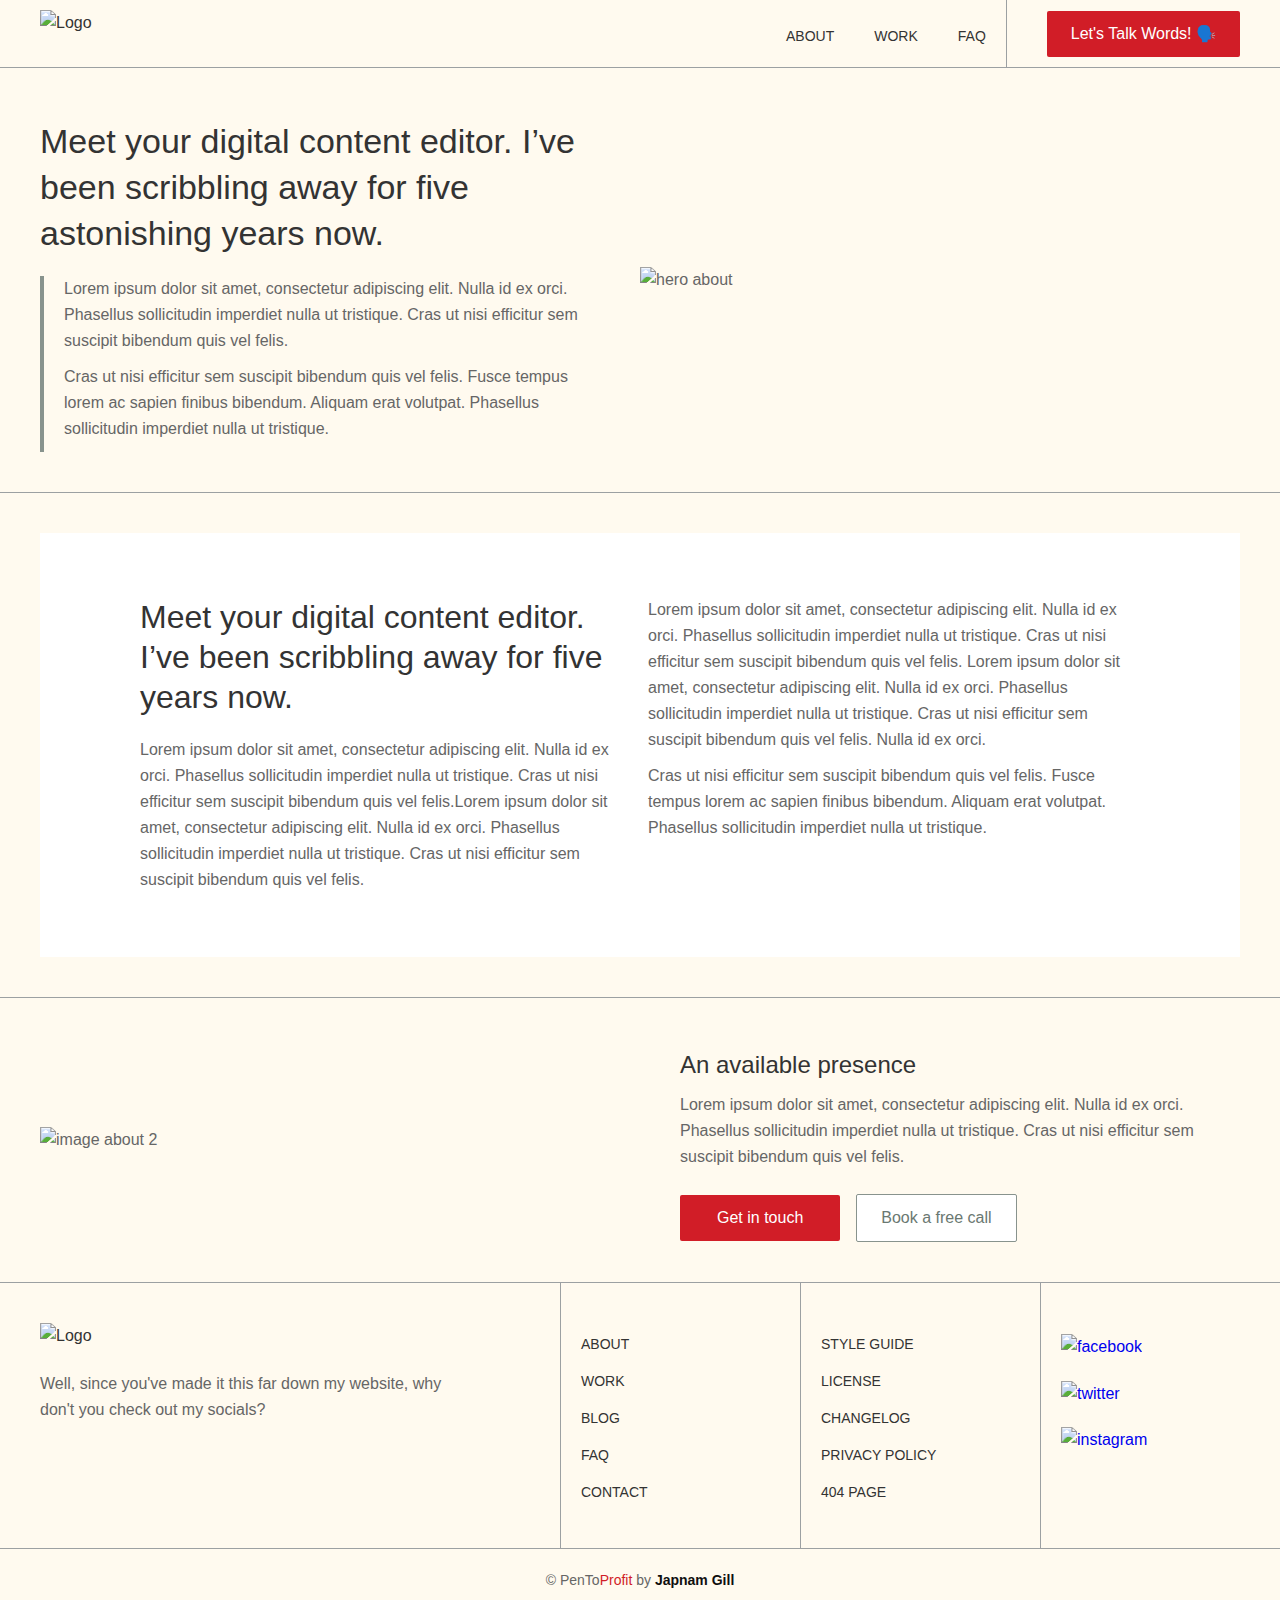
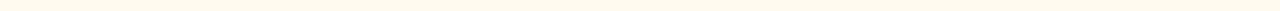
==== commit fce2bb12: "socials" ====
--- a/pages/about.html
+++ b/pages/about.html
@@ -1,7 +1,7 @@
 <!DOCTYPE html>
 <!-- This site was created in Webflow. https://www.webflow.com -->
 <!-- Last Published: Sat Oct 22 2022 12:47:03 GMT+0000 (Coordinated Universal Time) -->
-<html data-wf-domain="copyneat.webflow.io" data-wf-page="61f6b0c04c13234adce31ccb" data-wf-site="61f105b7d06b2cb63b390e01">
+<html data-wf-domaind="copyneat.webflow.io" data-wf-page="61f6b0c04c13234adce31ccb" data-wf-site="61f105b7d06b2cb63b390e01">
 
 <head>
     <meta charset="utf-8" />
@@ -105,7 +105,7 @@
         <div class="container footer">
             <div class="top-footer">
                 <div id="w-node-_2294a779-aaa0-0e88-0d0a-f52ce538b9c3-e538b9c0" class="brand-container"><a href="/" class="brand w-nav-brand"><img src="https://assets.website-files.com/61f105b7d06b2cb63b390e01/61f6b78303fa1518d9d7db63_Logo.svg" loading="lazy" alt="Logo" class="logo"/></a>
-                    <p>Lorem ipsum dolor sit amet, consectetur adipiscing elit. Suspendisse varius enim.</p>
+                    <p>Well, since you've made it this far down my website, why don't you check out my socials?</p>
                 </div>
                 <div class="links-footer">
                     <a href="/about" aria-current="page" class="link-button w-inline-block w--current">
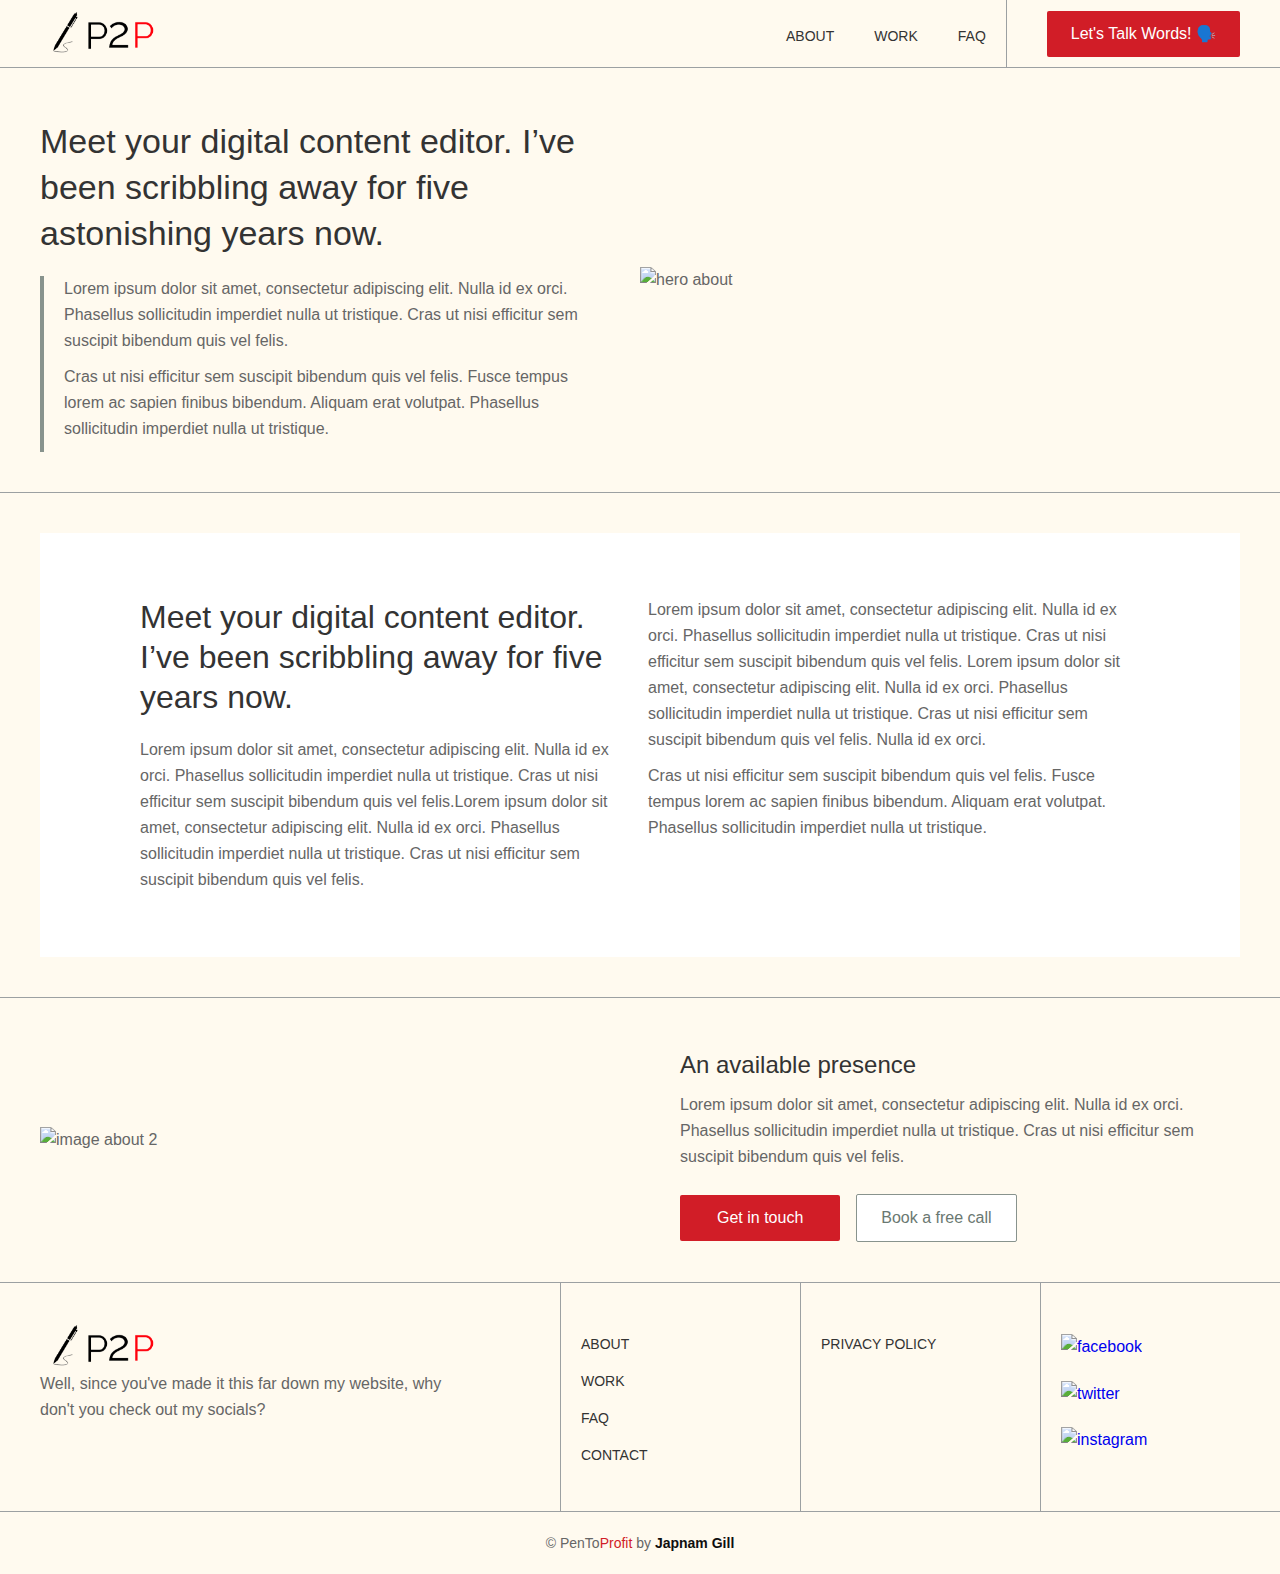
==== commit c0b90803: "updates" ====
--- a/pages/about.html
+++ b/pages/about.html
@@ -33,7 +33,7 @@
 
 <body>
     <div data-w-id="915dda05-bf85-3ad6-b8d3-3dc14e4e6b51" data-animation="default" data-collapse="medium" data-duration="400" data-easing="ease" data-easing2="ease" role="banner" class="navigation w-nav">
-        <div class="navbar-container"><a href="../index.html" aria-current="page" class="brand w-nav-brand w--current"><img src="https://assets.website-files.com/61f105b7d06b2cb63b390e01/61f6b78303fa1518d9d7db63_Logo.svg" loading="lazy" alt="Logo" class="logo"/></a>
+        <div class="navbar-container"><a href="../index.html" aria-current="page" class="brand w-nav-brand w--current"><img src="/assets/cssjs/logo3.png" loading="lazy" alt="Logo" class="logo"/></a>
             <nav role="navigation" class="nav-menu w-nav-menu">
                 <a href="./about.html" class="link-button w-inline-block">
                     <div class="nav-link bottom-margin">about</div>
@@ -104,7 +104,7 @@
     <div class="section footer wf-section">
         <div class="container footer">
             <div class="top-footer">
-                <div id="w-node-_2294a779-aaa0-0e88-0d0a-f52ce538b9c3-e538b9c0" class="brand-container"><a href="/" class="brand w-nav-brand"><img src="https://assets.website-files.com/61f105b7d06b2cb63b390e01/61f6b78303fa1518d9d7db63_Logo.svg" loading="lazy" alt="Logo" class="logo"/></a>
+                <div id="w-node-_2294a779-aaa0-0e88-0d0a-f52ce538b9c3-e538b9c0" class="brand-container"><a href="/" class="brand w-nav-brand"><img src="/assets/cssjs/logo3.png" loading="lazy" alt="Logo" class="logo"/></a>
                     <p>Well, since you've made it this far down my website, why don't you check out my socials?</p>
                 </div>
                 <div class="links-footer">
@@ -116,10 +116,10 @@
                         <div class="nav-link bottom-margin">work</div>
                         <div class="underline"></div>
                     </a>
-                    <a href="/blog" class="link-button w-inline-block">
+                    <!-- <a href="/blog" class="link-button w-inline-block">
                         <div class="nav-link bottom-margin">blog</div>
                         <div class="underline"></div>
-                    </a>
+                    </a> -->
                     <a href="/faq" class="link-button w-inline-block">
                         <div class="nav-link bottom-margin">faq</div>
                         <div class="underline"></div>
@@ -130,7 +130,7 @@
                     </a>
                 </div>
                 <div class="links-footer">
-                    <a href="/information/style-guide" class="link-button w-inline-block">
+                    <!-- <a href="/information/style-guide" class="link-button w-inline-block">
                         <div class="nav-link bottom-margin">style guide</div>
                         <div class="underline"></div>
                     </a>
@@ -141,15 +141,15 @@
                     <a href="/information/changelog" class="link-button w-inline-block">
                         <div class="nav-link bottom-margin">changelog</div>
                         <div class="underline"></div>
-                    </a>
+                    </a> -->
                     <a href="/privacy-policy" class="link-button w-inline-block">
                         <div class="nav-link bottom-margin">privacy policy</div>
                         <div class="underline"></div>
                     </a>
-                    <a href="/404" class="link-button w-inline-block">
+                    <!-- <a href="/404" class="link-button w-inline-block">
                         <div class="nav-link bottom-margin">404 page</div>
                         <div class="underline"></div>
-                    </a>
+                    </a> -->
                 </div>
                 <div class="links-footer"><a href="#" class="social-link w-inline-block"><img src="https://assets.website-files.com/61f105b7d06b2cb63b390e01/61f6ddfa2e3dc2698e9bd99d_Facebook.svg" loading="lazy" alt="facebook"/></a><a href="#" class="social-link w-inline-block"><img src="https://assets.website-files.com/61f105b7d06b2cb63b390e01/61f6ddfb49843bb59bbbe1c9_Twitter.svg" loading="lazy" alt="twitter"/></a>
                     <a
--- a/assets/cssjs/css/style.css
+++ b/assets/cssjs/css/style.css
@@ -2572,6 +2572,14 @@
   margin-bottom: 20px;
 }
 
+.w-webflow-badge {
+  display: none !important;
+}
+
+h1 {
+  font-family: inherit !important;
+}
+
 .h2.white {
   color: #fff;
 }
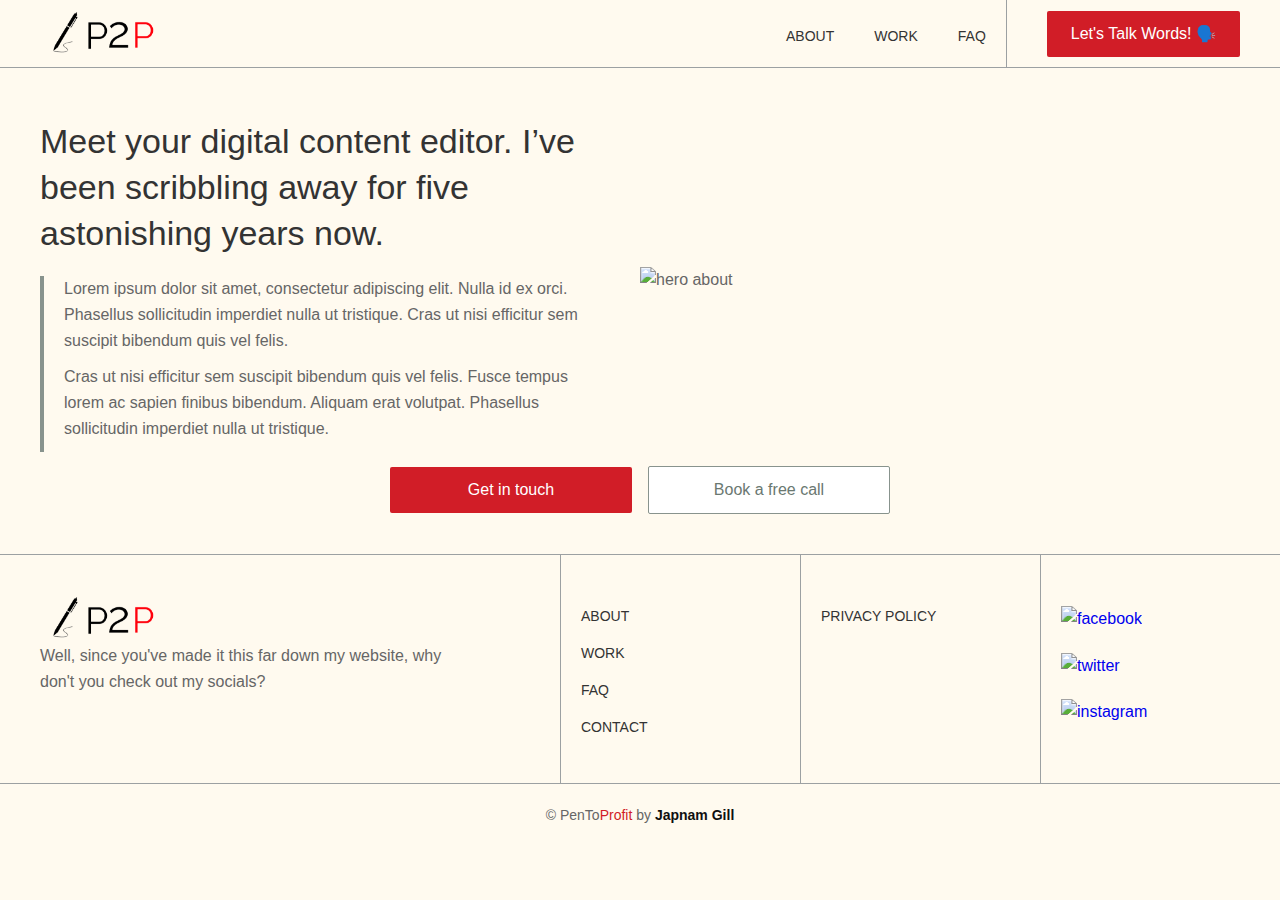
==== commit de497b48: "update" ====
--- a/pages/about.html
+++ b/pages/about.html
@@ -9,7 +9,6 @@
     <meta content="About" property="og:title" />
     <meta content="About" property="twitter:title" />
     <meta content="width=device-width, initial-scale=1" name="viewport" />
-    <meta content="Webflow" name="generator" />
     <link href="/assets/cssjs/css/style.css"  rel="stylesheet" type="text/css" />
     <script src="https://ajax.googleapis.com/ajax/libs/webfont/1.6.26/webfont.js" type="text/javascript"></script>
     <script type="text/javascript">
@@ -74,9 +73,12 @@
                 <div class="image-container left-margin"><img src="https://assets.website-files.com/61f105b7d06b2cb63b390e01/61fea21274017edb3718b2eb_about-pic1.jpg" loading="lazy" srcset="https://assets.website-files.com/61f105b7d06b2cb63b390e01/61fea21274017edb3718b2eb_about-pic1-p-500.jpeg 500w, https://assets.website-files.com/61f105b7d06b2cb63b390e01/61fea21274017edb3718b2eb_about-pic1-p-800.jpeg 800w, https://assets.website-files.com/61f105b7d06b2cb63b390e01/61fea21274017edb3718b2eb_about-pic1.jpg 1000w"
                         sizes="(max-width: 767px) 92vw, (max-width: 991px) 46vw, (max-width: 1919px) 44vw, 760px" alt="hero about" class="image" /></div>
             </div>
-        </div>
+        </div>    
+        <div class="buttons-container top-margin"><a href="/contact" class="primary-button w-button">Get in touch</a><a href="#" class="outline-button w-button">Book a free call</a></div>
+
     </div>
-    <div class="section small-padding wf-section">
+
+    <!-- <div class="section small-padding wf-section">
         <div class="container white">
             <div class="rich-text two-col w-richtext">
                 <h2>Meet your digital content editor. I’ve been scribbling away for five years now.</h2>
@@ -87,8 +89,9 @@
                 <p>Cras ut nisi efficitur sem suscipit bibendum quis vel felis. Fusce tempus lorem ac sapien finibus bibendum. Aliquam erat volutpat. Phasellus sollicitudin imperdiet nulla ut tristique.</p>
             </div>
         </div>
-    </div>
-    <div class="section small-padding wf-section">
+        
+    </div> -->
+    <!-- <div class="section small-padding wf-section">
         <div class="container">
             <div class="horizontal-container">
                 <div class="image-container"><img src="https://assets.website-files.com/61f105b7d06b2cb63b390e01/61feaff4dc7f9f19072e8174_contact-pic.jpg" loading="lazy" srcset="https://assets.website-files.com/61f105b7d06b2cb63b390e01/61feaff4dc7f9f19072e8174_contact-pic-p-500.jpeg 500w, https://assets.website-files.com/61f105b7d06b2cb63b390e01/61feaff4dc7f9f19072e8174_contact-pic-p-800.jpeg 800w, https://assets.website-files.com/61f105b7d06b2cb63b390e01/61feaff4dc7f9f19072e8174_contact-pic.jpg 1000w"
@@ -96,11 +99,10 @@
                 <div class="small-container">
                     <h3 class="h3">An available presence</h3>
                     <p>Lorem ipsum dolor sit amet, consectetur adipiscing elit. Nulla id ex orci. Phasellus sollicitudin imperdiet nulla ut tristique. Cras ut nisi efficitur sem suscipit bibendum quis vel felis.</p>
-                    <div class="buttons-container top-margin"><a href="/contact" class="primary-button w-button">Get in touch</a><a href="#" class="outline-button w-button">Book a free call</a></div>
                 </div>
             </div>
         </div>
-    </div>
+    </div> -->
     <div class="section footer wf-section">
         <div class="container footer">
             <div class="top-footer">
@@ -108,11 +110,11 @@
                     <p>Well, since you've made it this far down my website, why don't you check out my socials?</p>
                 </div>
                 <div class="links-footer">
-                    <a href="/about" aria-current="page" class="link-button w-inline-block w--current">
+                    <a href="/pages/about.html" class="link-button w-inline-block">
                         <div class="nav-link bottom-margin">about</div>
                         <div class="underline"></div>
                     </a>
-                    <a href="/work" class="link-button w-inline-block">
+                    <a href="/pages/work.html" aria-current="page" class="link-button w-inline-block w--current">
                         <div class="nav-link bottom-margin">work</div>
                         <div class="underline"></div>
                     </a>
@@ -120,11 +122,11 @@
                         <div class="nav-link bottom-margin">blog</div>
                         <div class="underline"></div>
                     </a> -->
-                    <a href="/faq" class="link-button w-inline-block">
+                    <a href="/pages/faq.html" class="link-button w-inline-block">
                         <div class="nav-link bottom-margin">faq</div>
                         <div class="underline"></div>
                     </a>
-                    <a href="/contact" class="link-button w-inline-block">
+                    <a href="/pages/contact.html" class="link-button w-inline-block">
                         <div class="nav-link bottom-margin">contact</div>
                         <div class="underline"></div>
                     </a>
@@ -153,7 +155,7 @@
                 </div>
                 <div class="links-footer"><a href="#" class="social-link w-inline-block"><img src="https://assets.website-files.com/61f105b7d06b2cb63b390e01/61f6ddfa2e3dc2698e9bd99d_Facebook.svg" loading="lazy" alt="facebook"/></a><a href="#" class="social-link w-inline-block"><img src="https://assets.website-files.com/61f105b7d06b2cb63b390e01/61f6ddfb49843bb59bbbe1c9_Twitter.svg" loading="lazy" alt="twitter"/></a>
                     <a
-                        href="#" class="social-link w-inline-block"><img src="https://assets.website-files.com/61f105b7d06b2cb63b390e01/61f6ddfba6a757e6096b4fc6_Instagram.svg" loading="lazy" alt="instagram" /></a>
+                        href="https://www.instagram.com/pentoprofit.io/" class="social-link w-inline-block"><img src="https://assets.website-files.com/61f105b7d06b2cb63b390e01/61f6ddfba6a757e6096b4fc6_Instagram.svg" loading="lazy" alt="instagram" /></a>
                 </div>
             </div>
         </div>
@@ -167,6 +169,12 @@
     <script src="https://d3e54v103j8qbb.cloudfront.net/js/jquery-3.5.1.min.dc5e7f18c8.js?site=61f105b7d06b2cb63b390e01" type="text/javascript" integrity="sha256-9/aliU8dGd2tb6OSsuzixeV4y/faTqgFtohetphbbj0=" crossorigin="anonymous"></script>
     <script src="https://assets.website-files.com/61f105b7d06b2cb63b390e01/js/webflow.424122144.js" type="text/javascript"></script>
     <!--[if lte IE 9]><script src="//cdnjs.cloudflare.com/ajax/libs/placeholders/3.0.2/placeholders.min.js"></script><![endif]-->
+    <style>
+        .buttons-container{
+            max-width: 500px;
+            margin: 0 auto;
+        }
+    </style>
 </body>
 
 </html>--- a/assets/cssjs/css/style.css
+++ b/assets/cssjs/css/style.css
@@ -2942,6 +2942,10 @@
   margin: 40px auto 0px;
 }
 
+.wrapper-brands img {
+  width: 80px;
+}
+
 .form {
   display: -ms-grid;
   display: grid;
@@ -3263,10 +3267,12 @@
   font-size: 24px;
   line-height: 32px;
 }
-
+.wrapper-brands span {
+  margin-right: 15px; /* You can adjust the value to control the amount of space */
+}
 .wrapper-brands {
-  display: -ms-grid;
-  display: grid;
+  /* display: -ms-grid;
+  display: grid; */
   -webkit-box-align: center;
   -webkit-align-items: center;
   -ms-flex-align: center;
@@ -3278,8 +3284,12 @@
   grid-template-columns: 1fr 1fr 1fr 1fr;
   -ms-grid-rows: auto;
   grid-template-rows: auto;
-}
-
+  align-items: center;
+  justify-content: center;
+}
+.wrapper-brands div {
+  margin-bottom: 10px;
+}
 .hero-images {
   position: relative;
   display: -ms-grid;
@@ -5416,3 +5426,29 @@
     grid-column-start: 1;
   }
 }
+
+.wrapper-brands div {
+  margin-bottom: 10px;
+  display: contents;
+}
+
+@media (max-width: 500px) {
+  .wrapper-brands span {
+    margin-right: 10px; /* You can adjust the value to control the amount of space */
+  }
+  .wrapper-brands img {
+    width: 50px; /* You can adjust the value to control the maximum image width */
+  }
+  .wrapper-brands div {
+    display: block;
+  }
+}
+
+.brand-project img {
+  height: 110px;
+}
+
+.image.maxheight {
+  height: 245px;
+  object-fit: contain;
+}
